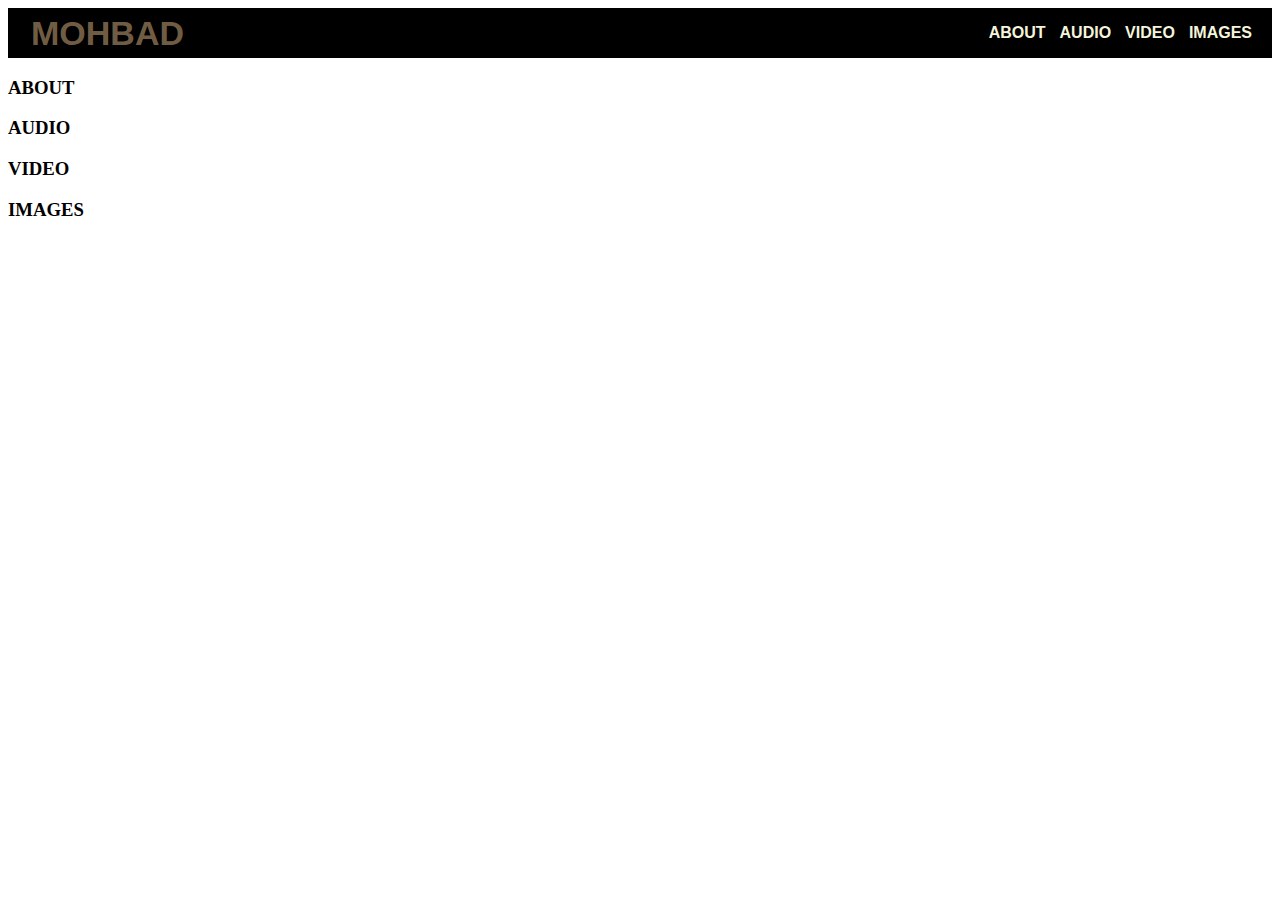
==== index.html @ d01e731e "mohbad tribute page" ====
<!DOCTYPE html>
<html lang="en">
  <head>
    <meta charset="UTF-8" />
    <meta name="viewport" content="width=device-width, initial-scale=1.0" />
    <title>Mohbad Tribute Page</title>
    <link rel="shortcut icon" href="favicon.ico" type="image/x-icon" />
    <link rel="stylesheet" href="index.css" />
  </head>
  <body>
    <header>
      <nav>
        <h1>MOHBAD</h1>
        <div id="nav-1">
          <li>
            <ul>
              <a href="#section-1">ABOUT</a>
            </ul>
            <ul>
              <a href="#section-2">AUDIO</a>
            </ul>
            <ul>
              <a href="#section-3">VIDEO</a>
            </ul>
            <ul>
              <a href="#section-4">IMAGES</a>
            </ul>
          </li>
        </div>
      </nav>
    </header>
    <main>
      <section id="section-1">
        <h3>ABOUT</h3>
      </section>
      <section id="section-2">
        <h3>AUDIO</h3>
      </section>
      <section id="section-3">
        <h3>VIDEO</h3>
      </section>
      <section id="section-4">
        <h3>IMAGES</h3>
      </section>
    </main>
    <aside>
      <h2></h2>
      <div></div>
    </aside>
    <script src="index.js"></script>
  </body>
</html>
---- index.css ----
/* /////////////////////////////////////////////// */
h1 {
  font-family: "Lucida Sans", "Lucida Sans Regular", "Lucida Grande",
    "Lucida Sans Unicode", Geneva, Verdana, sans-serif;
  color: rgba(222, 184, 135, 0.521);
  font-size: 34px;
  margin: 3px;
  font-weight: bolder;
}
nav {
  display: flex;
  background-color: black;
  justify-content: space-between;
  align-items: center;
  padding: 0px 20px;
}
#nav-1 {
  display: flex;
}
li {
  display: flex;
  color: beige;
}
ul {
  padding-left: 14px;
}

a {
  text-decoration: none;
  color: beige;
  font-family: "Lucida Sans", "Lucida Sans Regular", "Lucida Grande",
    "Lucida Sans Unicode", Geneva, Verdana, sans-serif;
  font-size: 16px;
  font-weight: bolder;
}
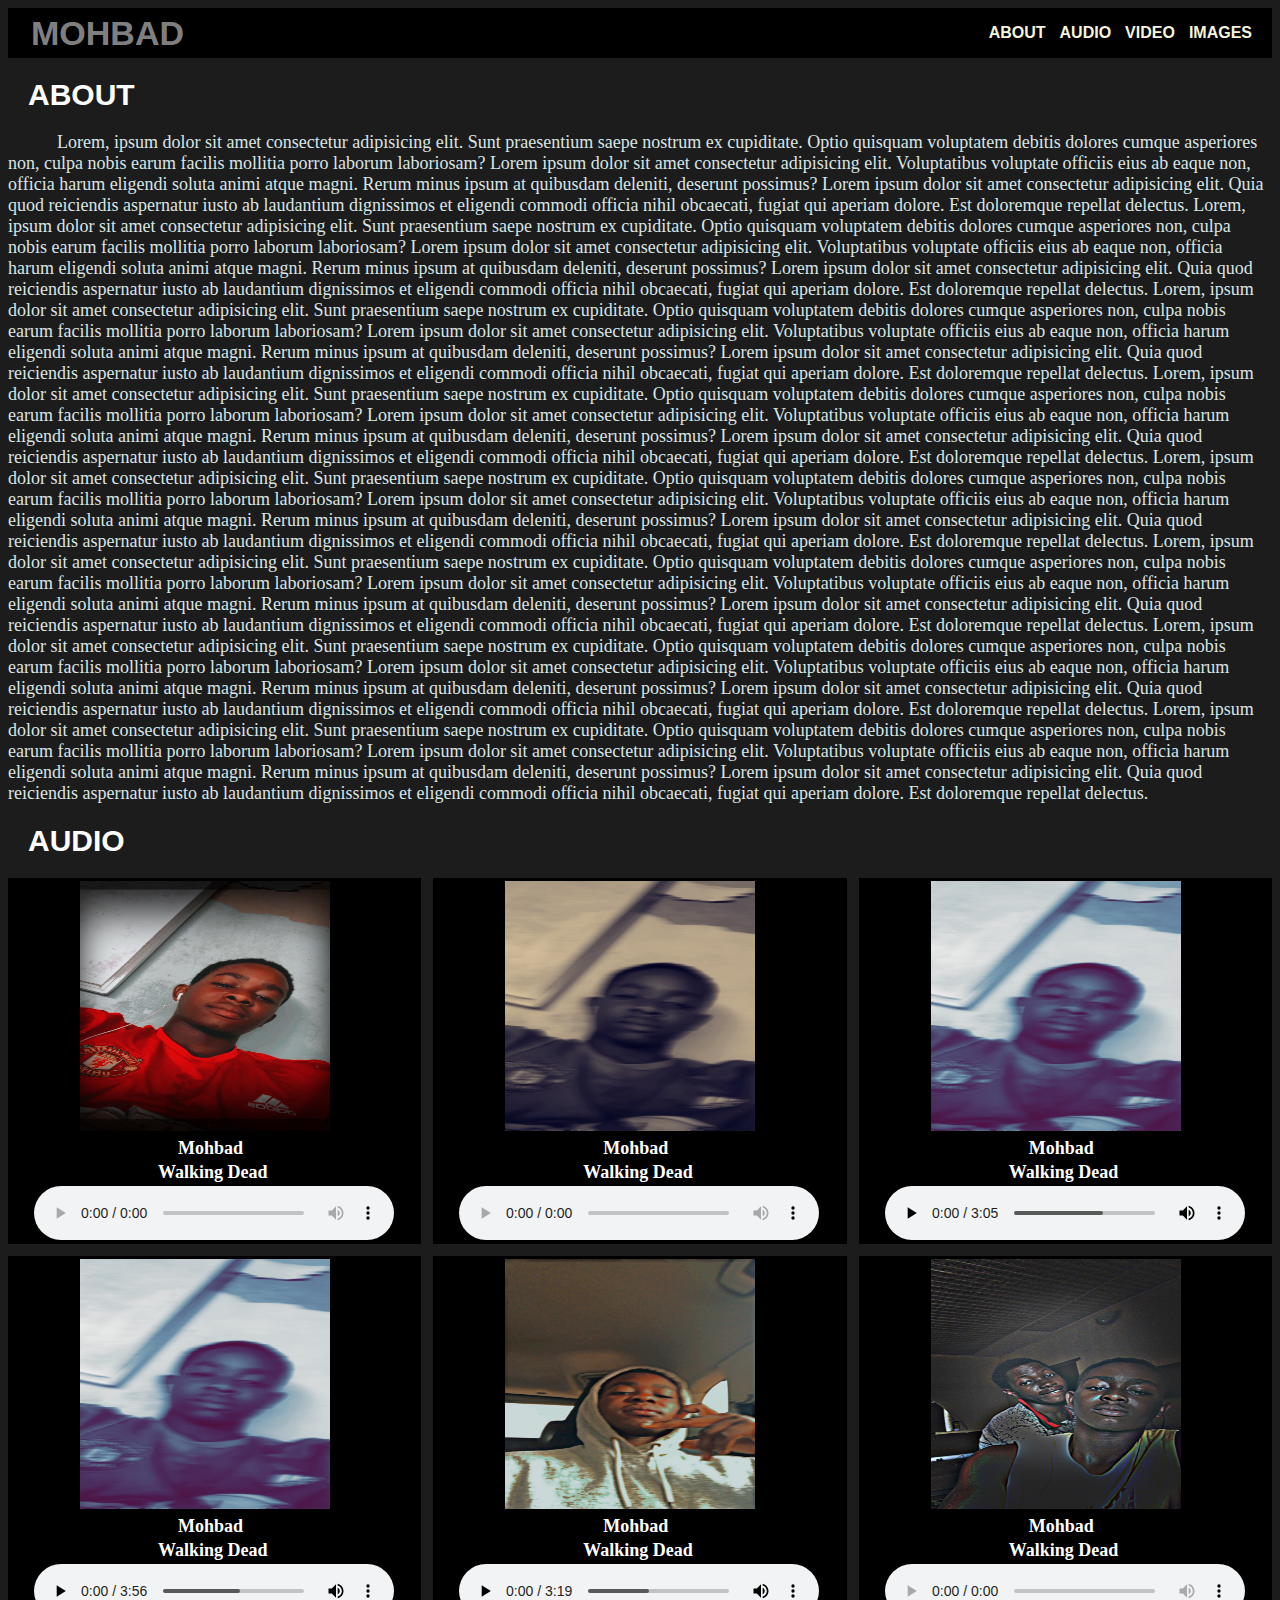
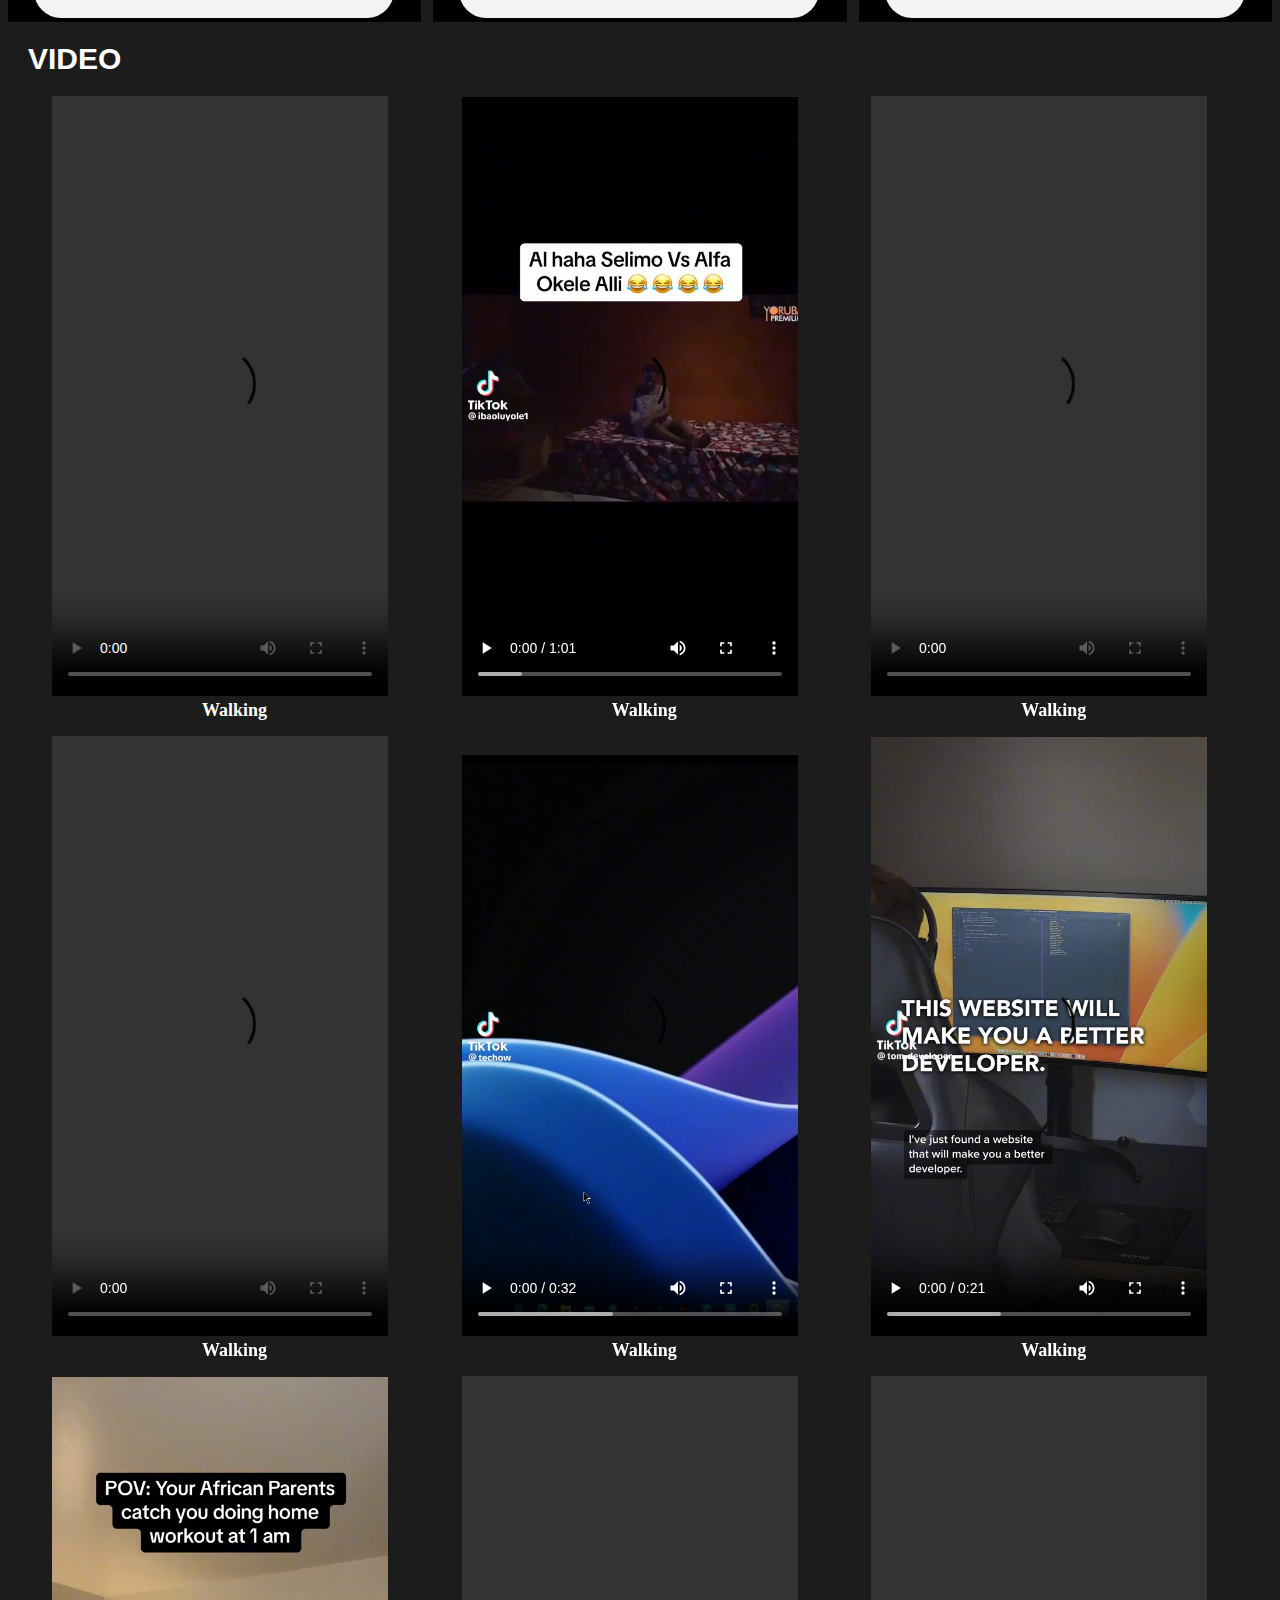
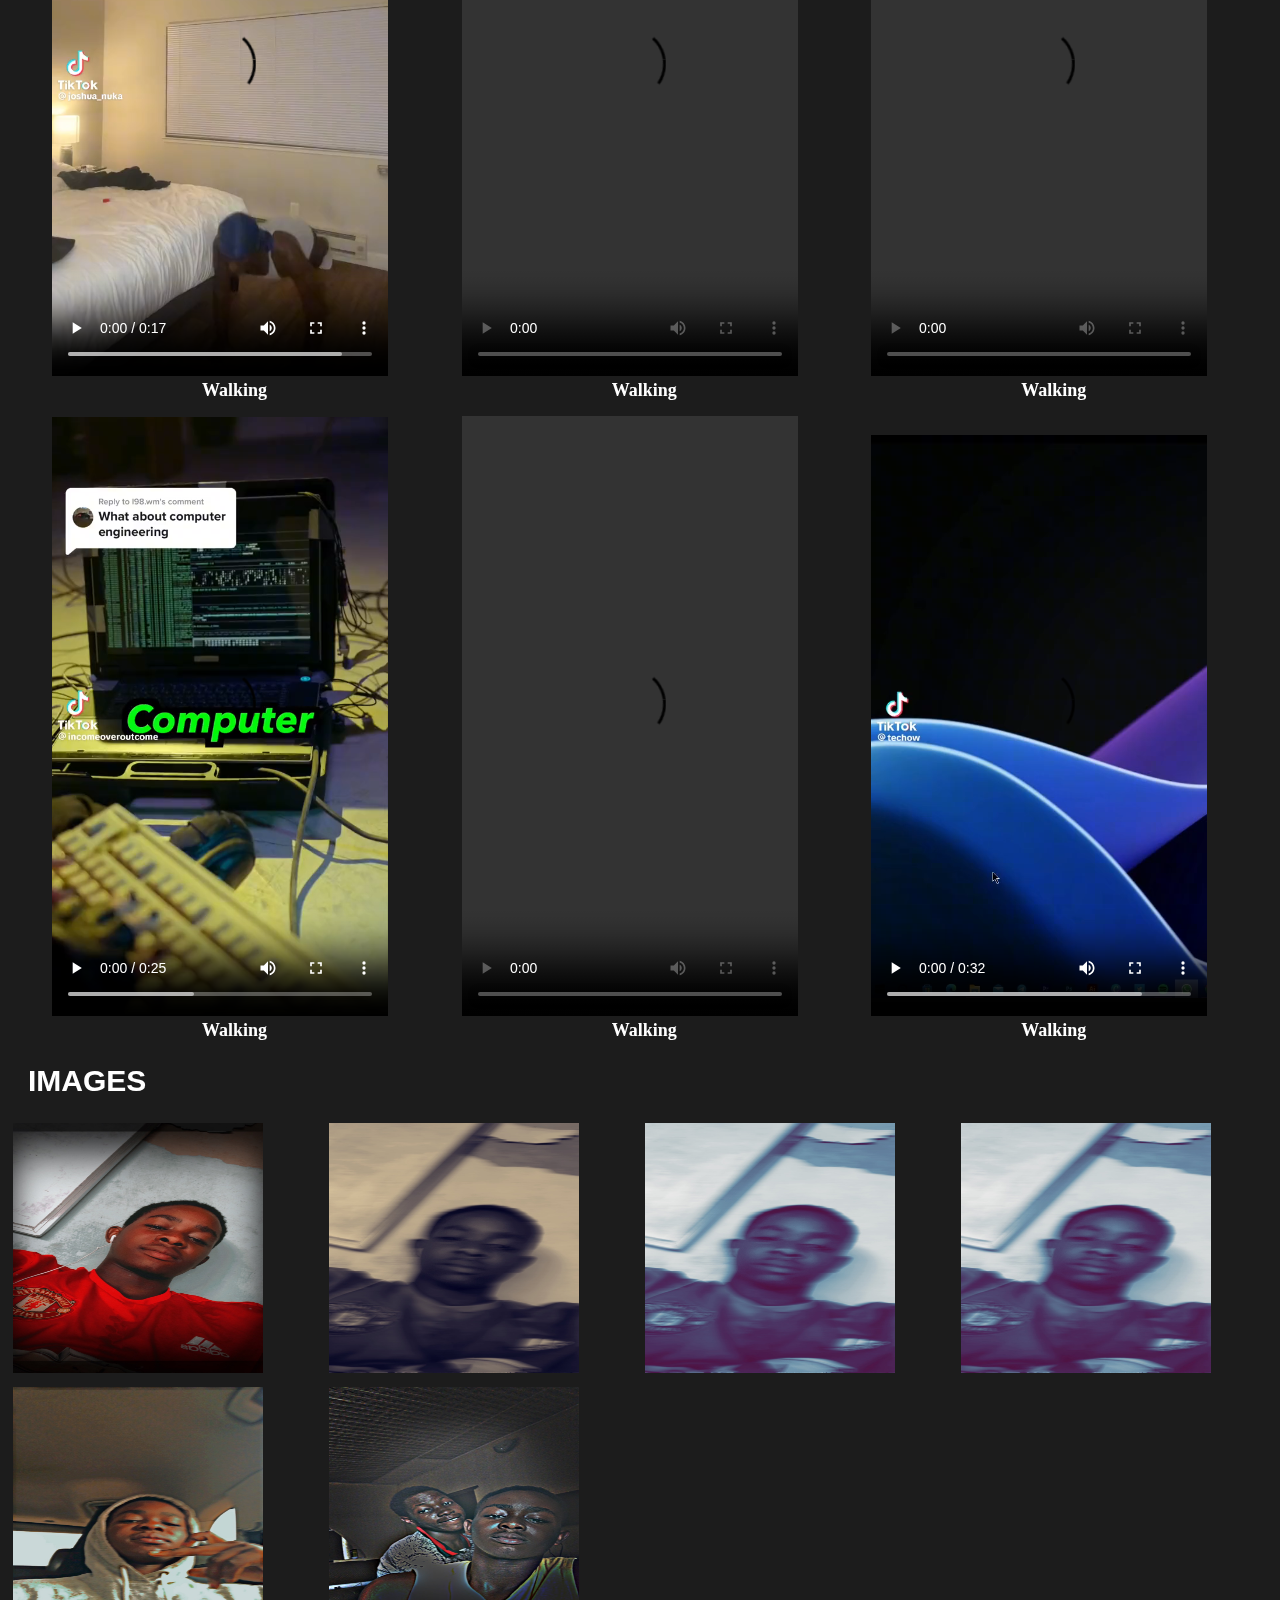
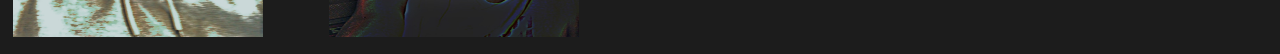
==== commit c0dd1c17: "mohbad" ====
--- a/index.html
+++ b/index.html
@@ -4,7 +4,11 @@
     <meta charset="UTF-8" />
     <meta name="viewport" content="width=device-width, initial-scale=1.0" />
     <title>Mohbad Tribute Page</title>
-    <link rel="shortcut icon" href="favicon.ico" type="image/x-icon" />
+    <link
+      rel="shortcut icon"
+      href="./Media/unnamed (4).jpg"
+      type="image/x-icon"
+    />
     <link rel="stylesheet" href="index.css" />
   </head>
   <body>
@@ -32,21 +36,218 @@
     <main>
       <section id="section-1">
         <h3>ABOUT</h3>
+        <p class="about-note">
+          <a class="a" href="">Lorem</a>Lorem, ipsum dolor sit amet consectetur
+          adipisicing elit. Sunt praesentium saepe nostrum ex cupiditate. Optio
+          quisquam voluptatem debitis dolores cumque asperiores non, culpa nobis
+          earum facilis mollitia porro laborum laboriosam? Lorem ipsum dolor sit
+          amet consectetur adipisicing elit. Voluptatibus voluptate officiis
+          eius ab eaque non, officia harum eligendi soluta animi atque magni.
+          Rerum minus ipsum at quibusdam deleniti, deserunt possimus? Lorem
+          ipsum dolor sit amet consectetur adipisicing elit. Quia quod
+          reiciendis aspernatur iusto ab laudantium dignissimos et eligendi
+          commodi officia nihil obcaecati, fugiat qui aperiam dolore. Est
+          doloremque repellat delectus. Lorem, ipsum dolor sit amet consectetur
+          adipisicing elit. Sunt praesentium saepe nostrum ex cupiditate. Optio
+          quisquam voluptatem debitis dolores cumque asperiores non, culpa nobis
+          earum facilis mollitia porro laborum laboriosam? Lorem ipsum dolor sit
+          amet consectetur adipisicing elit. Voluptatibus voluptate officiis
+          eius ab eaque non, officia harum eligendi soluta animi atque magni.
+          Rerum minus ipsum at quibusdam deleniti, deserunt possimus? Lorem
+          ipsum dolor sit amet consectetur adipisicing elit. Quia quod
+          reiciendis aspernatur iusto ab laudantium dignissimos et eligendi
+          commodi officia nihil obcaecati, fugiat qui aperiam dolore. Est
+          doloremque repellat delectus. Lorem, ipsum dolor sit amet consectetur
+          adipisicing elit. Sunt praesentium saepe nostrum ex cupiditate. Optio
+          quisquam voluptatem debitis dolores cumque asperiores non, culpa nobis
+          earum facilis mollitia porro laborum laboriosam? Lorem ipsum dolor sit
+          amet consectetur adipisicing elit. Voluptatibus voluptate officiis
+          eius ab eaque non, officia harum eligendi soluta animi atque magni.
+          Rerum minus ipsum at quibusdam deleniti, deserunt possimus? Lorem
+          ipsum dolor sit amet consectetur adipisicing elit. Quia quod
+          reiciendis aspernatur iusto ab laudantium dignissimos et eligendi
+          commodi officia nihil obcaecati, fugiat qui aperiam dolore. Est
+          doloremque repellat delectus. Lorem, ipsum dolor sit amet consectetur
+          adipisicing elit. Sunt praesentium saepe nostrum ex cupiditate. Optio
+          quisquam voluptatem debitis dolores cumque asperiores non, culpa nobis
+          earum facilis mollitia porro laborum laboriosam? Lorem ipsum dolor sit
+          amet consectetur adipisicing elit. Voluptatibus voluptate officiis
+          eius ab eaque non, officia harum eligendi soluta animi atque magni.
+          Rerum minus ipsum at quibusdam deleniti, deserunt possimus? Lorem
+          ipsum dolor sit amet consectetur adipisicing elit. Quia quod
+          reiciendis aspernatur iusto ab laudantium dignissimos et eligendi
+          commodi officia nihil obcaecati, fugiat qui aperiam dolore. Est
+          doloremque repellat delectus. Lorem, ipsum dolor sit amet consectetur
+          adipisicing elit. Sunt praesentium saepe nostrum ex cupiditate. Optio
+          quisquam voluptatem debitis dolores cumque asperiores non, culpa nobis
+          earum facilis mollitia porro laborum laboriosam? Lorem ipsum dolor sit
+          amet consectetur adipisicing elit. Voluptatibus voluptate officiis
+          eius ab eaque non, officia harum eligendi soluta animi atque magni.
+          Rerum minus ipsum at quibusdam deleniti, deserunt possimus? Lorem
+          ipsum dolor sit amet consectetur adipisicing elit. Quia quod
+          reiciendis aspernatur iusto ab laudantium dignissimos et eligendi
+          commodi officia nihil obcaecati, fugiat qui aperiam dolore. Est
+          doloremque repellat delectus. Lorem, ipsum dolor sit amet consectetur
+          adipisicing elit. Sunt praesentium saepe nostrum ex cupiditate. Optio
+          quisquam voluptatem debitis dolores cumque asperiores non, culpa nobis
+          earum facilis mollitia porro laborum laboriosam? Lorem ipsum dolor sit
+          amet consectetur adipisicing elit. Voluptatibus voluptate officiis
+          eius ab eaque non, officia harum eligendi soluta animi atque magni.
+          Rerum minus ipsum at quibusdam deleniti, deserunt possimus? Lorem
+          ipsum dolor sit amet consectetur adipisicing elit. Quia quod
+          reiciendis aspernatur iusto ab laudantium dignissimos et eligendi
+          commodi officia nihil obcaecati, fugiat qui aperiam dolore. Est
+          doloremque repellat delectus. Lorem, ipsum dolor sit amet consectetur
+          adipisicing elit. Sunt praesentium saepe nostrum ex cupiditate. Optio
+          quisquam voluptatem debitis dolores cumque asperiores non, culpa nobis
+          earum facilis mollitia porro laborum laboriosam? Lorem ipsum dolor sit
+          amet consectetur adipisicing elit. Voluptatibus voluptate officiis
+          eius ab eaque non, officia harum eligendi soluta animi atque magni.
+          Rerum minus ipsum at quibusdam deleniti, deserunt possimus? Lorem
+          ipsum dolor sit amet consectetur adipisicing elit. Quia quod
+          reiciendis aspernatur iusto ab laudantium dignissimos et eligendi
+          commodi officia nihil obcaecati, fugiat qui aperiam dolore. Est
+          doloremque repellat delectus. Lorem, ipsum dolor sit amet consectetur
+          adipisicing elit. Sunt praesentium saepe nostrum ex cupiditate. Optio
+          quisquam voluptatem debitis dolores cumque asperiores non, culpa nobis
+          earum facilis mollitia porro laborum laboriosam? Lorem ipsum dolor sit
+          amet consectetur adipisicing elit. Voluptatibus voluptate officiis
+          eius ab eaque non, officia harum eligendi soluta animi atque magni.
+          Rerum minus ipsum at quibusdam deleniti, deserunt possimus? Lorem
+          ipsum dolor sit amet consectetur adipisicing elit. Quia quod
+          reiciendis aspernatur iusto ab laudantium dignissimos et eligendi
+          commodi officia nihil obcaecati, fugiat qui aperiam dolore. Est
+          doloremque repellat delectus.
+        </p>
       </section>
       <section id="section-2">
         <h3>AUDIO</h3>
+        <div id="audio-1">
+          <div id="audio-2" class="audio-3">
+            <img id="imag" src="/Media/IMG_2217.JPG" alt="" />
+            <p class="audio-text">Mohbad</p>
+            <p class="audio-text-1">Walking Dead</p>
+            <audio src="./Media/feel good.mp3" controls></audio>
+          </div>
+          <div id="audio-2" class="audio-3">
+            <img id="imag" src="/Media/IMG_2219.JPG" alt="" />
+            <p class="audio-text">Mohbad</p>
+            <p class="audio-text-1">Walking Dead</p>
+            <audio src="./Media/Ponmo (3).mp3" controls></audio>
+          </div>
+          <div id="audio-2" class="audio-3">
+            <img id="imag" src="/Media/IMG_2220.JPG" alt="" />
+            <p class="audio-text">Mohbad</p>
+            <p class="audio-text-1">Walking Dead</p>
+            <audio src="./Media/Come and go.mp3" controls></audio>
+          </div>
+          <div id="audio-2" class="audio-3">
+            <img id="imag" src="/Media/IMG_2221.JPG" alt="" />
+            <p class="audio-text">Mohbad</p>
+            <p class="audio-text-1">Walking Dead</p>
+            <audio
+              src="./Media/Bella-Shmurda-Ft.-Zlatan-Lincoln-Cash-App.mp3"
+              controls
+            ></audio>
+          </div>
+          <div id="audio-2" class="audio-3">
+            <img id="imag" src="/Media/IMG_2679.JPG" alt="" />
+            <p class="audio-text">Mohbad</p>
+            <p class="audio-text-1">Walking Dead</p>
+            <audio
+              src="./Media/Bella_Shmurda_Party_Next_Door_9jaflaver.com_-1.mp3"
+              controls
+            ></audio>
+          </div>
+          <div id="audio-2" class="audio-3">
+            <img id="imag" src="/Media/IMG_2711.JPG" alt="" />
+            <p class="audio-text">Mohbad</p>
+            <p class="audio-text-1">Walking Dead</p>
+            <audio
+              src="./Media/Ayra_Starr_Ft_CKay_Beggie_Beggie.mp3"
+              controls
+            ></audio>
+          </div>
+        </div>
       </section>
       <section id="section-3">
         <h3>VIDEO</h3>
+        <div id="video-1">
+          <div id="video-2" class="video-3">
+            <video src="./Media//IMIN6889.MP4" controls></video>
+            <p class="video-text-1">Walking</p>
+          </div>
+          <div id="video-2" class="video-3">
+            <video src="./Media/JGCI7104.MP4" controls></video>
+            <p class="audio-text-1">Walking</p>
+          </div>
+          <div id="video-2" class="video-3">
+            <video src="./Media/JLBP6639.MP4" controls></video>
+            <p class="audio-text-1">Walking</p>
+          </div>
+          <div id="video-2" class="video-3">
+            <video src="./Media/JZGZ4580.MP4" controls></video>
+            <p class="video-text-1">Walking</p>
+          </div>
+          <div id="video-2" class="video-3">
+            <video src="./Media/KKLV8634.MP4" controls></video>
+            <p class="video-text-1">Walking</p>
+          </div>
+          <div id="video-2" class="video-3">
+            <video src="./Media/MYTH3521.MP4" controls></video>
+            <p class="video-text-1">Walking</p>
+          </div>
+          <div id="video-2" class="video-3">
+            <video src="./Media/NAFO7541.MP4" controls></video>
+            <p class="audio-text-1">Walking</p>
+          </div>
+          <div id="video-2" class="video-3">
+            <video src="./Media/NDUT0366.MP4" controls></video>
+            <p class="audio-text-1">Walking</p>
+          </div>
+          <div id="video-2" class="video-3">
+            <video src="./Media/JZGZ4580.MP4" controls></video>
+            <p class="video-text-1">Walking</p>
+          </div>
+          <div id="video-2" class="video-3">
+            <video src="./Media/NIAN9178.MP4" controls></video>
+            <p class="video-text-1">Walking</p>
+          </div>
+          <div id="video-2" class="video-3">
+            <video src="./Media/PEWF5743.MP4" controls></video>
+            <p class="video-text-1">Walking</p>
+          </div>
+          <div id="video-2" class="video-3">
+            <video src="./Media/KKLV8634.MP4" controls></video>
+            <p class="video-text-1">Walking</p>
+          </div>
+        </div>
       </section>
       <section id="section-4">
         <h3>IMAGES</h3>
+        <div id="image-1">
+          <div id="img-2">
+            <img class="img" src="/Media/IMG_2217.JPG" alt="" />
+          </div>
+          <div id="img-2" class="audio-3">
+            <img class="img" src="/Media/IMG_2219.JPG" alt="" />
+          </div>
+          <div id="img-2">
+            <img class="img" src="/Media/IMG_2220.JPG" alt="" />
+          </div>
+          <div id="img-2">
+            <img class="img" src="/Media/IMG_2221.JPG" alt="" />
+          </div>
+          <div id="img-2">
+            <img class="img" src="/Media/IMG_2679.JPG" alt="" />
+          </div>
+          <div id="img-2">
+            <img class="img" src="/Media/IMG_2711.JPG" alt="" />
+          </div>
+        </div>
       </section>
     </main>
-    <aside>
-      <h2></h2>
-      <div></div>
-    </aside>
+    <footer></footer>
     <script src="index.js"></script>
   </body>
 </html>
--- a/index.css
+++ b/index.css
@@ -1,11 +1,26 @@
 /* /////////////////////////////////////////////// */
+body {
+  background-color: #000000e3;
+}
 h1 {
   font-family: "Lucida Sans", "Lucida Sans Regular", "Lucida Grande",
     "Lucida Sans Unicode", Geneva, Verdana, sans-serif;
-  color: rgba(222, 184, 135, 0.521);
+  color: rgba(255, 255, 255, 0.521);
   font-size: 34px;
   margin: 3px;
   font-weight: bolder;
+}
+h3 {
+  color: white;
+  font-size: 30px;
+  font-family: "Gill Sans", "Gill Sans MT", Calibri, "Trebuchet MS", sans-serif;
+  font-weight: bolder;
+  margin: 20px;
+  width: 50px;
+}
+h3:hover {
+  font-style: italic;
+  text-decoration: line-through;
 }
 nav {
   display: flex;
@@ -33,3 +48,91 @@
   font-size: 16px;
   font-weight: bolder;
 }
+#audio-1 {
+  display: grid;
+  grid-template-columns: 3fr 3fr 3fr;
+  gap: 12px;
+}
+img {
+  height: 250px;
+  width: 250px;
+}
+#audio-2 {
+  background-color: black;
+}
+audio {
+  width: 360px;
+  margin-left: 26px;
+}
+.audio-text,
+.audio-text-1 {
+  color: white;
+  font-size: 18px;
+  font-weight: 700;
+  margin: 0px 0px 3px 170px;
+  font-family: "Lucida Sans", "Lucida Sans Regular", "Lucida Grande";
+}
+.audio-text-1 {
+  margin: 0px 0px 3px 150px;
+}
+p.about-note {
+  color: #d9e5e5;
+  font-size: 18px;
+  font-family: cursive;
+}
+.a {
+  color: transparent;
+}
+/* /////////////////////////////////////////// */
+#video-1 {
+  display: grid;
+  grid-template-columns: 3fr 3fr 3fr;
+  gap: 12px;
+  margin: 3px 3px 3px 44px;
+}
+.video-text,
+.video-text-1 {
+  color: white;
+  font-size: 18px;
+  font-weight: 700;
+  margin: 0px 0px 3px 170px;
+  font-family: "Lucida Sans", "Lucida Sans Regular", "Lucida Grande";
+}
+.video-text-1 {
+  margin: 0px 0px 3px 150px;
+}
+video {
+  height: 600px;
+  width: 336px;
+}
+div#video-2 {
+  width: 164px;
+}
+#image-1 {
+  display: grid;
+  grid-template-columns: 1fr 1fr 1fr 1fr;
+}
+.img {
+  padding: -62px;
+  margin: 5px;
+}
+#img-1 {
+  display: grid;
+  grid-template-columns: 3fr 3fr 3fr;
+  gap: 12px;
+  margin: 3px 3px 3px 44px;
+}
+.img-text,
+.img-text-1 {
+  color: white;
+  font-size: 18px;
+  font-weight: 700;
+  margin: 0px 0px 3px 170px;
+  font-family: "Lucida Sans", "Lucida Sans Regular", "Lucida Grande";
+}
+.img-text-1 {
+  margin: 0px 0px 3px 150px;
+}
+#imag {
+  margin: 3px 9px 3px 72px;
+}
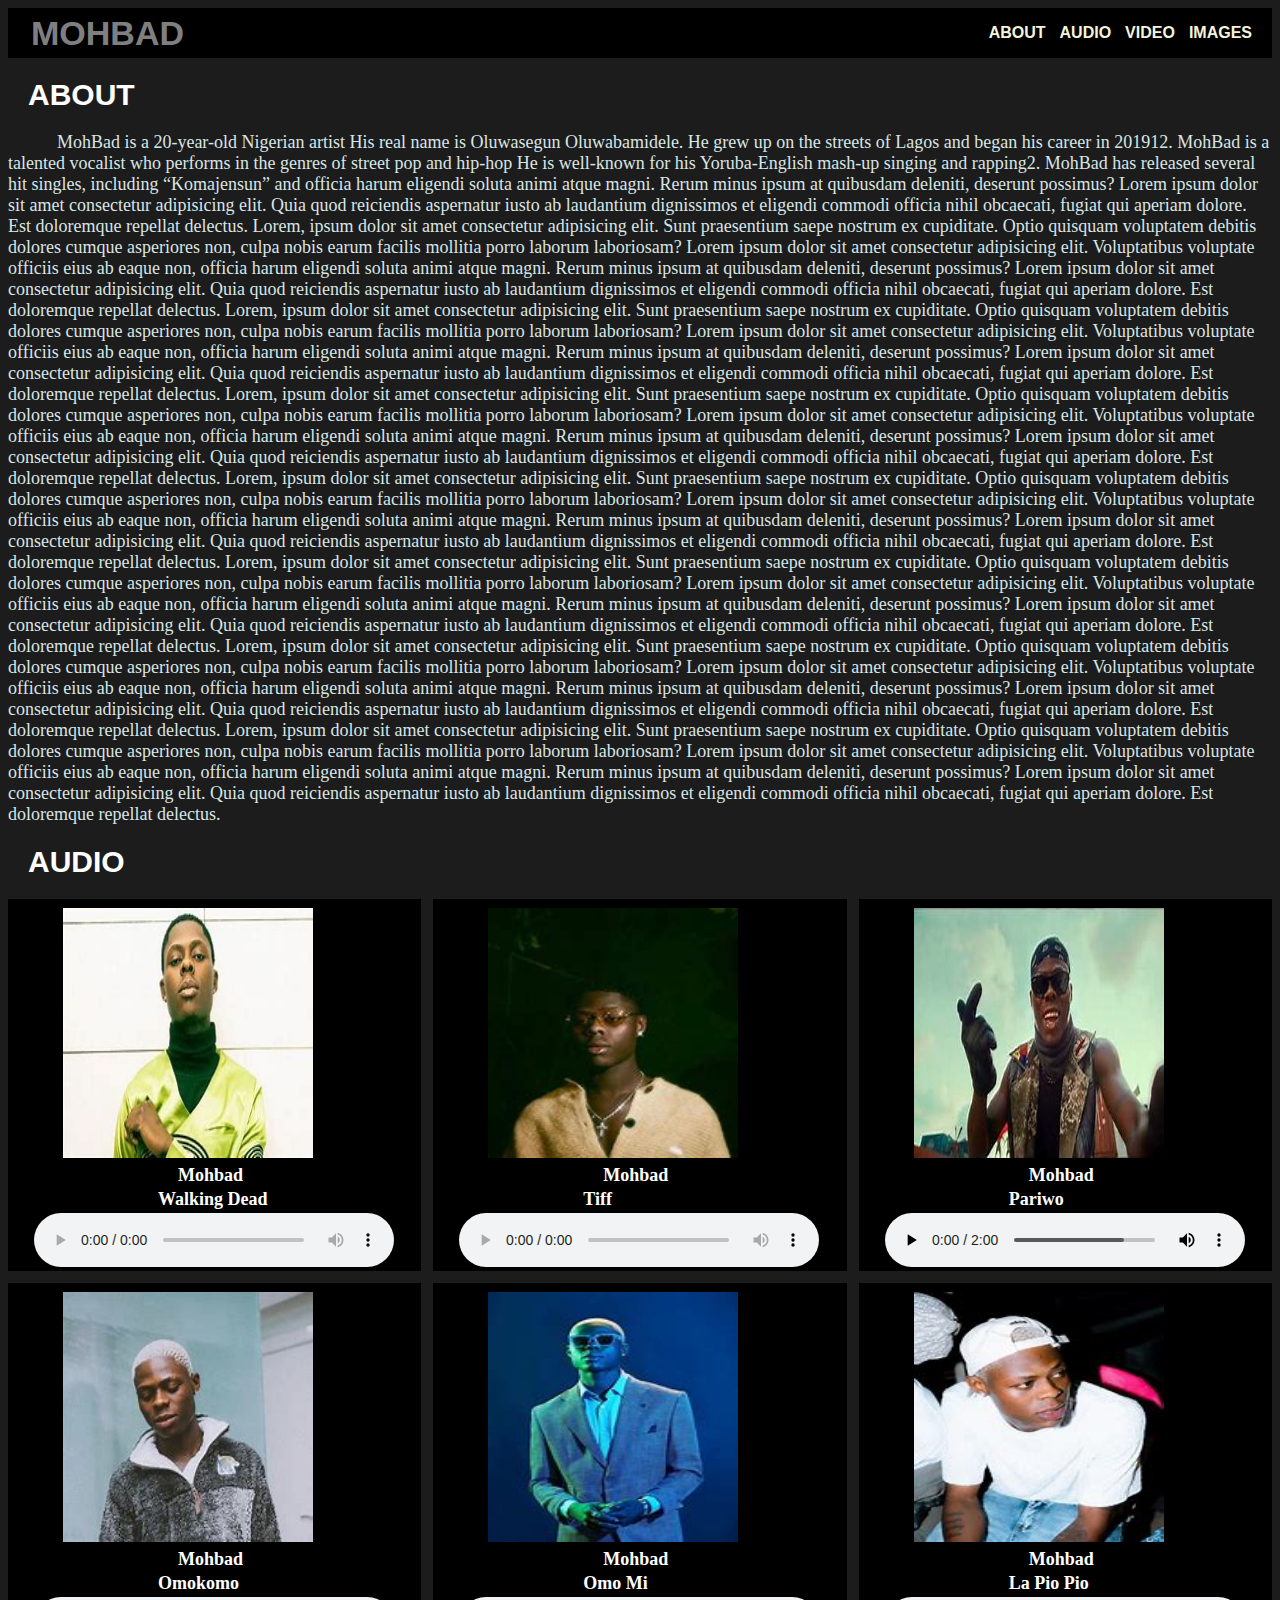
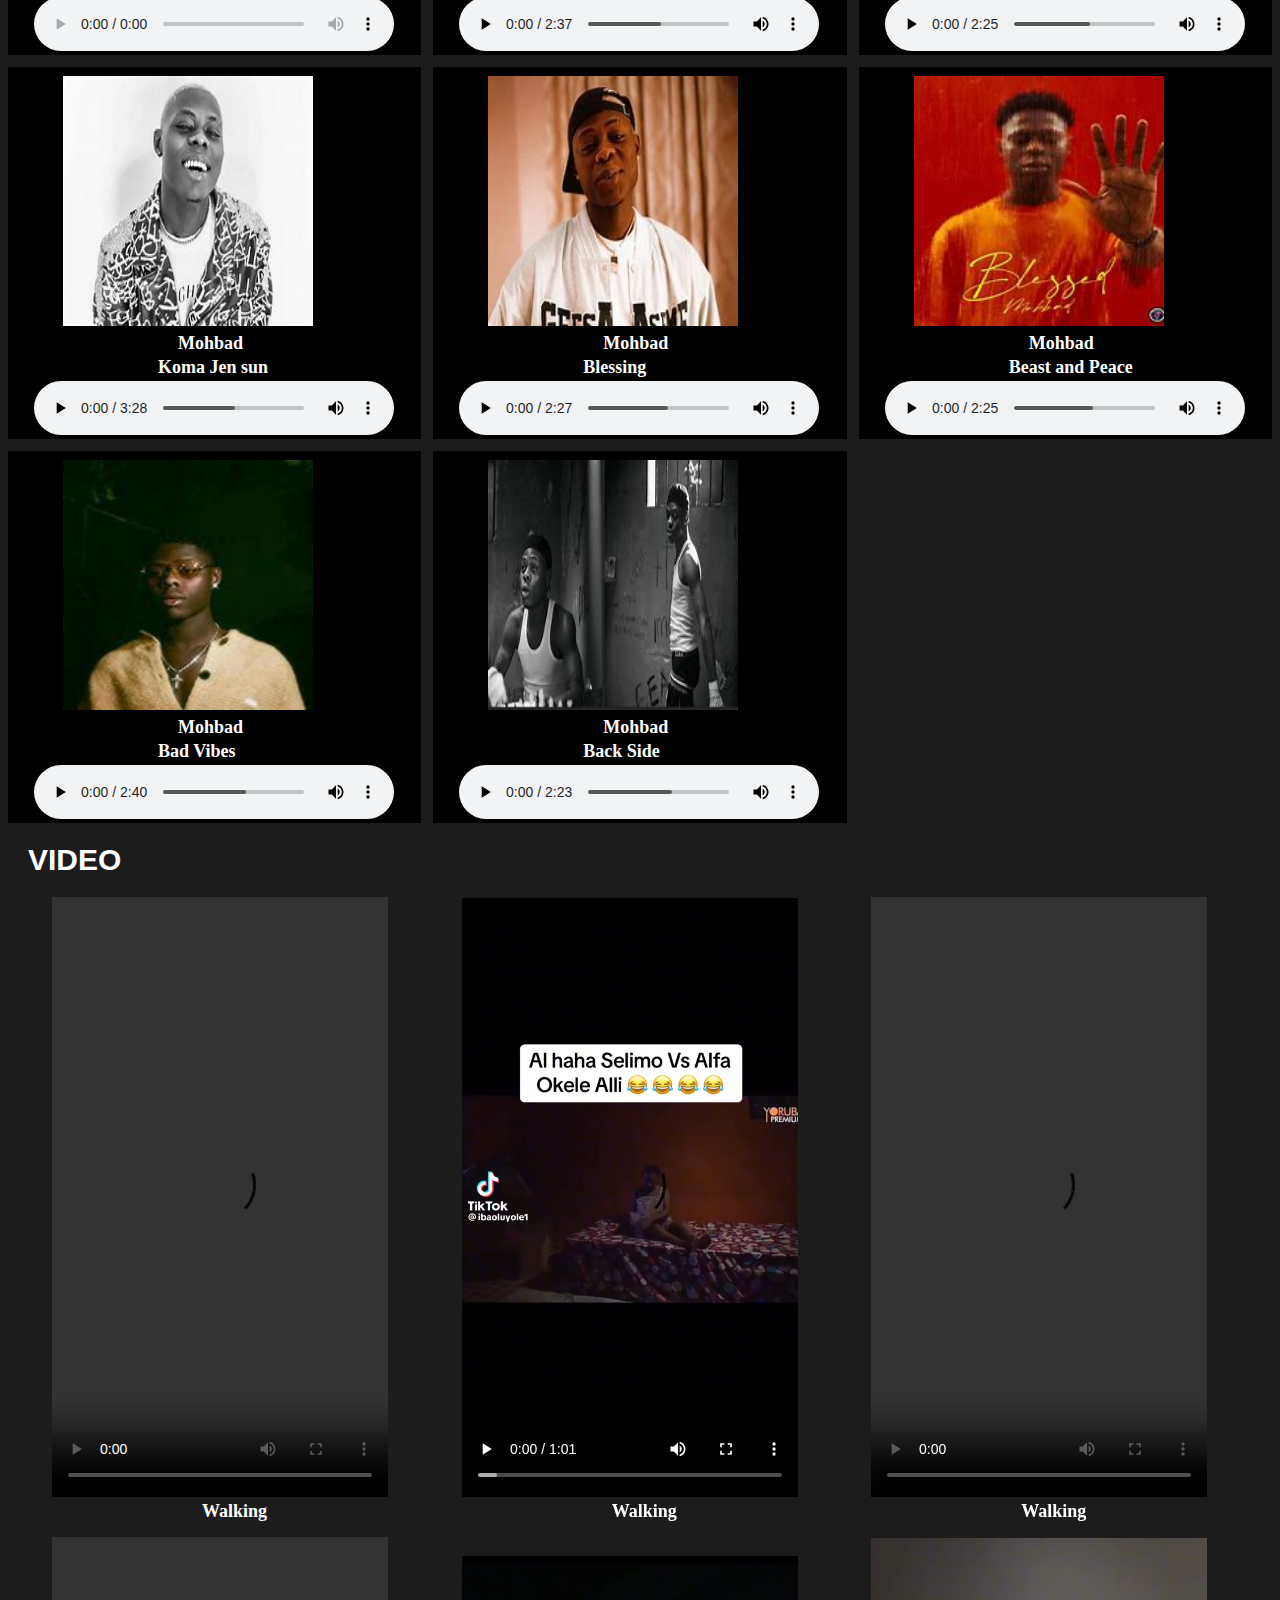
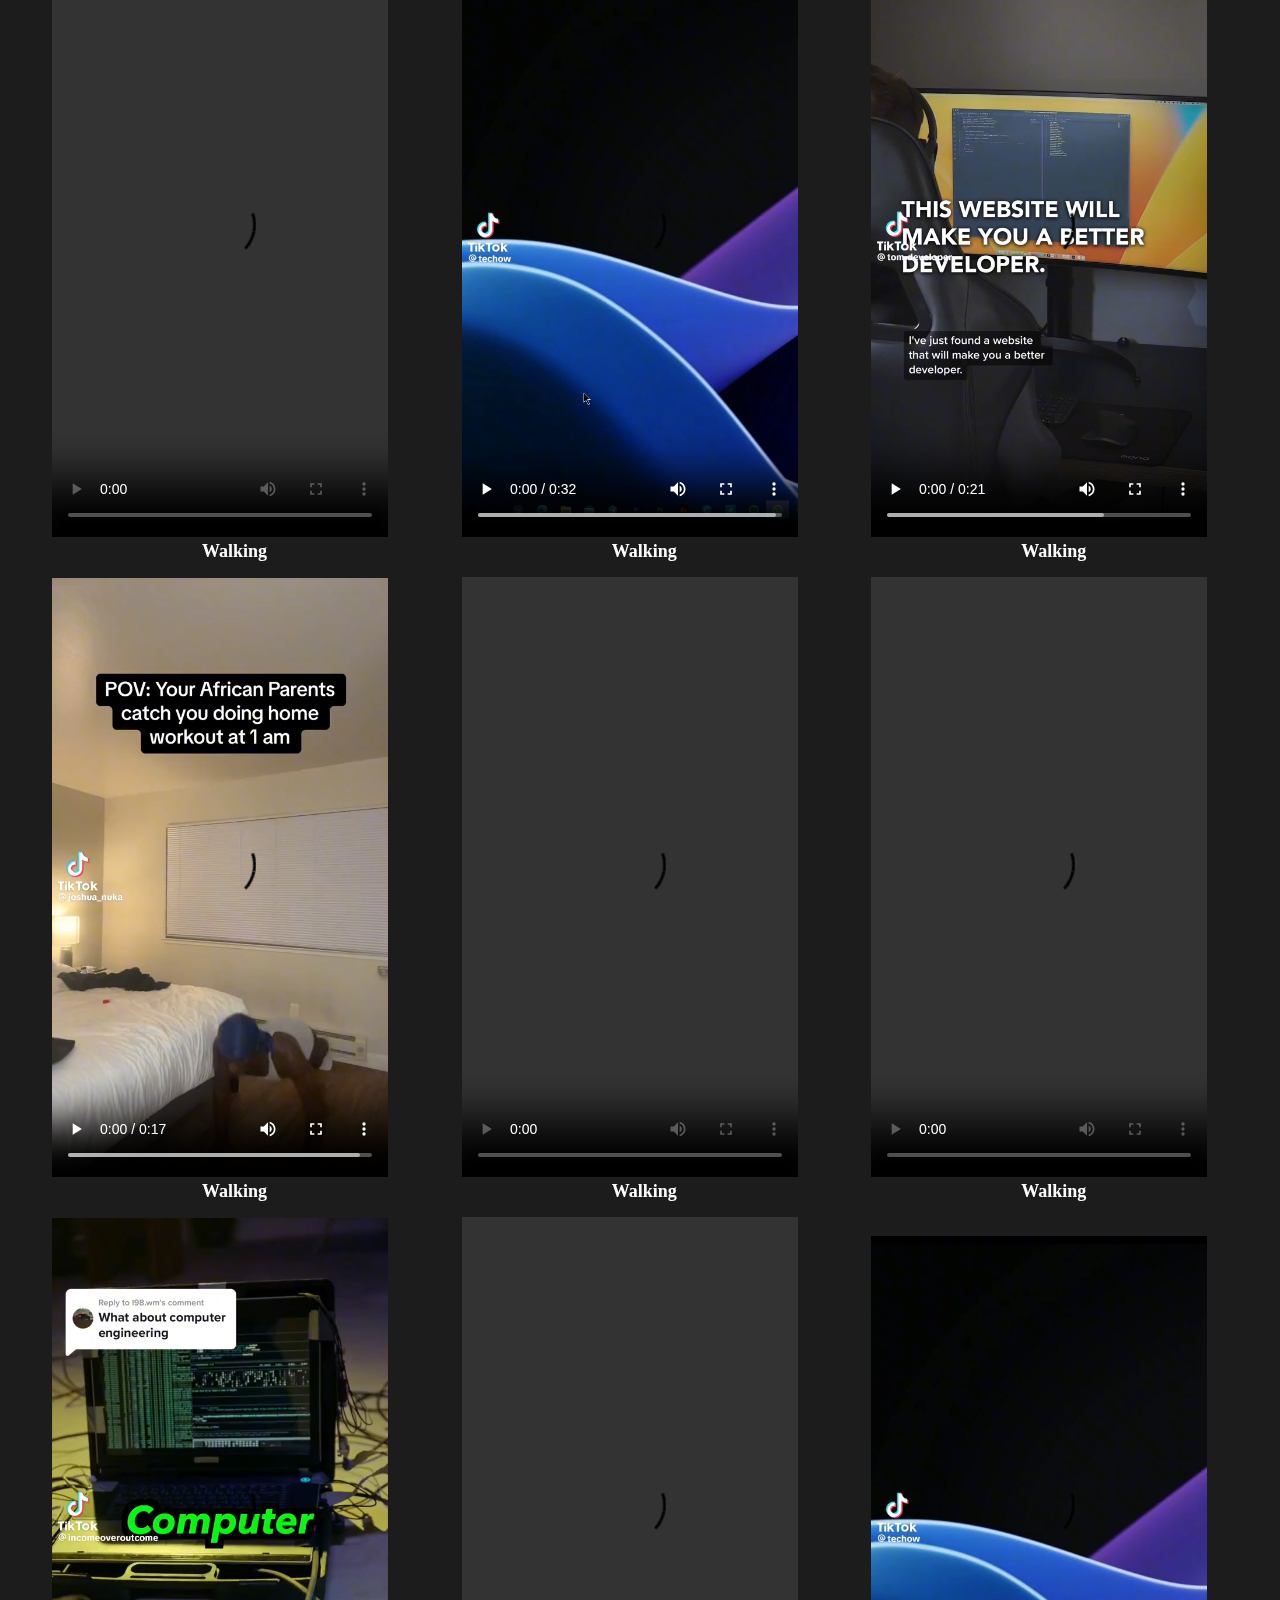
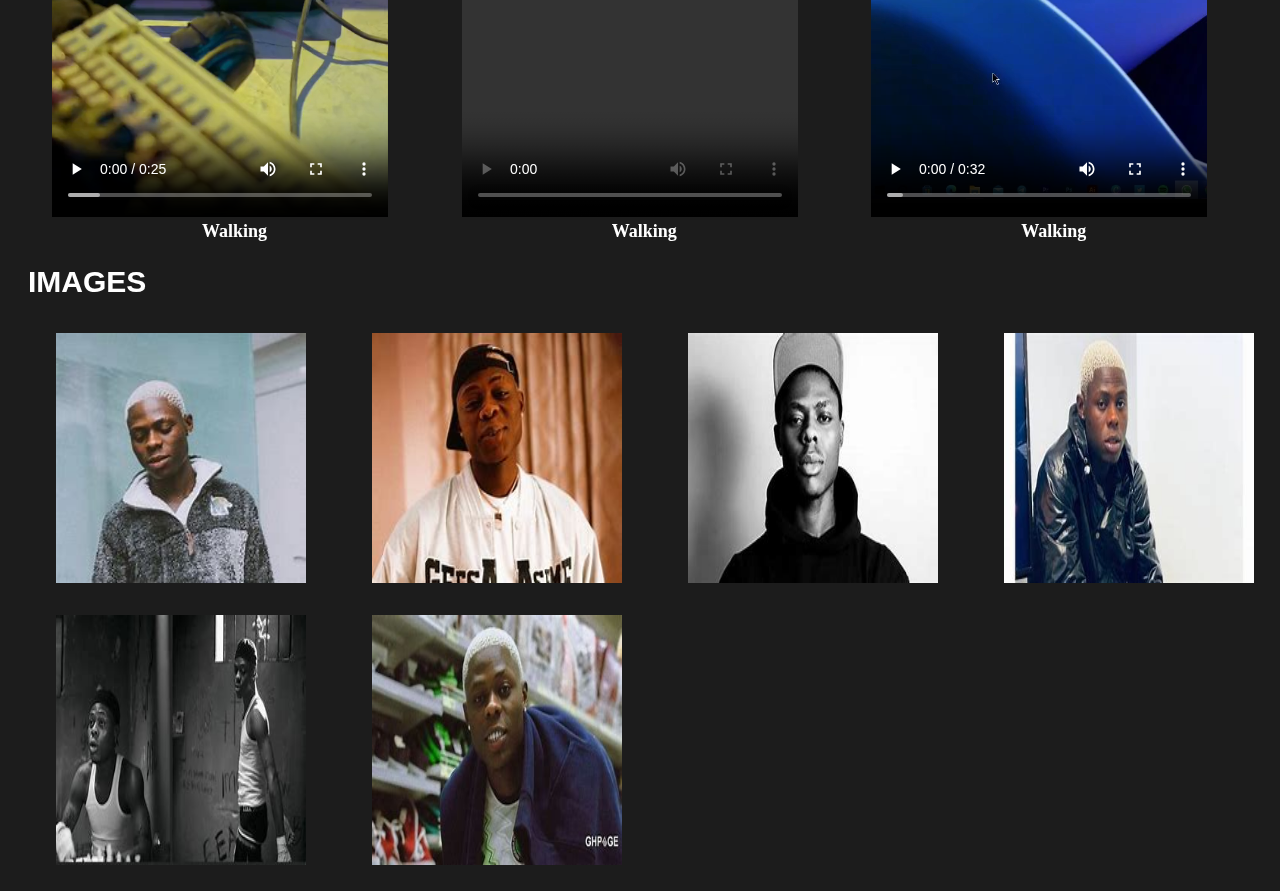
==== commit 1336e7e9: "moh" ====
--- a/index.html
+++ b/index.html
@@ -37,134 +37,188 @@
       <section id="section-1">
         <h3>ABOUT</h3>
         <p class="about-note">
-          <a class="a" href="">Lorem</a>Lorem, ipsum dolor sit amet consectetur
-          adipisicing elit. Sunt praesentium saepe nostrum ex cupiditate. Optio
-          quisquam voluptatem debitis dolores cumque asperiores non, culpa nobis
-          earum facilis mollitia porro laborum laboriosam? Lorem ipsum dolor sit
-          amet consectetur adipisicing elit. Voluptatibus voluptate officiis
-          eius ab eaque non, officia harum eligendi soluta animi atque magni.
-          Rerum minus ipsum at quibusdam deleniti, deserunt possimus? Lorem
-          ipsum dolor sit amet consectetur adipisicing elit. Quia quod
-          reiciendis aspernatur iusto ab laudantium dignissimos et eligendi
-          commodi officia nihil obcaecati, fugiat qui aperiam dolore. Est
-          doloremque repellat delectus. Lorem, ipsum dolor sit amet consectetur
-          adipisicing elit. Sunt praesentium saepe nostrum ex cupiditate. Optio
-          quisquam voluptatem debitis dolores cumque asperiores non, culpa nobis
-          earum facilis mollitia porro laborum laboriosam? Lorem ipsum dolor sit
-          amet consectetur adipisicing elit. Voluptatibus voluptate officiis
-          eius ab eaque non, officia harum eligendi soluta animi atque magni.
-          Rerum minus ipsum at quibusdam deleniti, deserunt possimus? Lorem
-          ipsum dolor sit amet consectetur adipisicing elit. Quia quod
-          reiciendis aspernatur iusto ab laudantium dignissimos et eligendi
-          commodi officia nihil obcaecati, fugiat qui aperiam dolore. Est
-          doloremque repellat delectus. Lorem, ipsum dolor sit amet consectetur
-          adipisicing elit. Sunt praesentium saepe nostrum ex cupiditate. Optio
-          quisquam voluptatem debitis dolores cumque asperiores non, culpa nobis
-          earum facilis mollitia porro laborum laboriosam? Lorem ipsum dolor sit
-          amet consectetur adipisicing elit. Voluptatibus voluptate officiis
-          eius ab eaque non, officia harum eligendi soluta animi atque magni.
-          Rerum minus ipsum at quibusdam deleniti, deserunt possimus? Lorem
-          ipsum dolor sit amet consectetur adipisicing elit. Quia quod
-          reiciendis aspernatur iusto ab laudantium dignissimos et eligendi
-          commodi officia nihil obcaecati, fugiat qui aperiam dolore. Est
-          doloremque repellat delectus. Lorem, ipsum dolor sit amet consectetur
-          adipisicing elit. Sunt praesentium saepe nostrum ex cupiditate. Optio
-          quisquam voluptatem debitis dolores cumque asperiores non, culpa nobis
-          earum facilis mollitia porro laborum laboriosam? Lorem ipsum dolor sit
-          amet consectetur adipisicing elit. Voluptatibus voluptate officiis
-          eius ab eaque non, officia harum eligendi soluta animi atque magni.
-          Rerum minus ipsum at quibusdam deleniti, deserunt possimus? Lorem
-          ipsum dolor sit amet consectetur adipisicing elit. Quia quod
-          reiciendis aspernatur iusto ab laudantium dignissimos et eligendi
-          commodi officia nihil obcaecati, fugiat qui aperiam dolore. Est
-          doloremque repellat delectus. Lorem, ipsum dolor sit amet consectetur
-          adipisicing elit. Sunt praesentium saepe nostrum ex cupiditate. Optio
-          quisquam voluptatem debitis dolores cumque asperiores non, culpa nobis
-          earum facilis mollitia porro laborum laboriosam? Lorem ipsum dolor sit
-          amet consectetur adipisicing elit. Voluptatibus voluptate officiis
-          eius ab eaque non, officia harum eligendi soluta animi atque magni.
-          Rerum minus ipsum at quibusdam deleniti, deserunt possimus? Lorem
-          ipsum dolor sit amet consectetur adipisicing elit. Quia quod
-          reiciendis aspernatur iusto ab laudantium dignissimos et eligendi
-          commodi officia nihil obcaecati, fugiat qui aperiam dolore. Est
-          doloremque repellat delectus. Lorem, ipsum dolor sit amet consectetur
-          adipisicing elit. Sunt praesentium saepe nostrum ex cupiditate. Optio
-          quisquam voluptatem debitis dolores cumque asperiores non, culpa nobis
-          earum facilis mollitia porro laborum laboriosam? Lorem ipsum dolor sit
-          amet consectetur adipisicing elit. Voluptatibus voluptate officiis
-          eius ab eaque non, officia harum eligendi soluta animi atque magni.
-          Rerum minus ipsum at quibusdam deleniti, deserunt possimus? Lorem
-          ipsum dolor sit amet consectetur adipisicing elit. Quia quod
-          reiciendis aspernatur iusto ab laudantium dignissimos et eligendi
-          commodi officia nihil obcaecati, fugiat qui aperiam dolore. Est
-          doloremque repellat delectus. Lorem, ipsum dolor sit amet consectetur
-          adipisicing elit. Sunt praesentium saepe nostrum ex cupiditate. Optio
-          quisquam voluptatem debitis dolores cumque asperiores non, culpa nobis
-          earum facilis mollitia porro laborum laboriosam? Lorem ipsum dolor sit
-          amet consectetur adipisicing elit. Voluptatibus voluptate officiis
-          eius ab eaque non, officia harum eligendi soluta animi atque magni.
-          Rerum minus ipsum at quibusdam deleniti, deserunt possimus? Lorem
-          ipsum dolor sit amet consectetur adipisicing elit. Quia quod
-          reiciendis aspernatur iusto ab laudantium dignissimos et eligendi
-          commodi officia nihil obcaecati, fugiat qui aperiam dolore. Est
-          doloremque repellat delectus. Lorem, ipsum dolor sit amet consectetur
-          adipisicing elit. Sunt praesentium saepe nostrum ex cupiditate. Optio
-          quisquam voluptatem debitis dolores cumque asperiores non, culpa nobis
-          earum facilis mollitia porro laborum laboriosam? Lorem ipsum dolor sit
-          amet consectetur adipisicing elit. Voluptatibus voluptate officiis
-          eius ab eaque non, officia harum eligendi soluta animi atque magni.
-          Rerum minus ipsum at quibusdam deleniti, deserunt possimus? Lorem
-          ipsum dolor sit amet consectetur adipisicing elit. Quia quod
-          reiciendis aspernatur iusto ab laudantium dignissimos et eligendi
-          commodi officia nihil obcaecati, fugiat qui aperiam dolore. Est
-          doloremque repellat delectus.
+          <a class="a" href="">Lorem</a>MohBad is a 20-year-old Nigerian artist
+          His real name is Oluwasegun Oluwabamidele. He grew up on the streets
+          of Lagos and began his career in 201912. MohBad is a talented vocalist
+          who performs in the genres of street pop and hip-hop He is well-known
+          for his Yoruba-English mash-up singing and rapping2. MohBad has
+          released several hit singles, including “Komajensun” and officia harum
+          eligendi soluta animi atque magni. Rerum minus ipsum at quibusdam
+          deleniti, deserunt possimus? Lorem ipsum dolor sit amet consectetur
+          adipisicing elit. Quia quod reiciendis aspernatur iusto ab laudantium
+          dignissimos et eligendi commodi officia nihil obcaecati, fugiat qui
+          aperiam dolore. Est doloremque repellat delectus. Lorem, ipsum dolor
+          sit amet consectetur adipisicing elit. Sunt praesentium saepe nostrum
+          ex cupiditate. Optio quisquam voluptatem debitis dolores cumque
+          asperiores non, culpa nobis earum facilis mollitia porro laborum
+          laboriosam? Lorem ipsum dolor sit amet consectetur adipisicing elit.
+          Voluptatibus voluptate officiis eius ab eaque non, officia harum
+          eligendi soluta animi atque magni. Rerum minus ipsum at quibusdam
+          deleniti, deserunt possimus? Lorem ipsum dolor sit amet consectetur
+          adipisicing elit. Quia quod reiciendis aspernatur iusto ab laudantium
+          dignissimos et eligendi commodi officia nihil obcaecati, fugiat qui
+          aperiam dolore. Est doloremque repellat delectus. Lorem, ipsum dolor
+          sit amet consectetur adipisicing elit. Sunt praesentium saepe nostrum
+          ex cupiditate. Optio quisquam voluptatem debitis dolores cumque
+          asperiores non, culpa nobis earum facilis mollitia porro laborum
+          laboriosam? Lorem ipsum dolor sit amet consectetur adipisicing elit.
+          Voluptatibus voluptate officiis eius ab eaque non, officia harum
+          eligendi soluta animi atque magni. Rerum minus ipsum at quibusdam
+          deleniti, deserunt possimus? Lorem ipsum dolor sit amet consectetur
+          adipisicing elit. Quia quod reiciendis aspernatur iusto ab laudantium
+          dignissimos et eligendi commodi officia nihil obcaecati, fugiat qui
+          aperiam dolore. Est doloremque repellat delectus. Lorem, ipsum dolor
+          sit amet consectetur adipisicing elit. Sunt praesentium saepe nostrum
+          ex cupiditate. Optio quisquam voluptatem debitis dolores cumque
+          asperiores non, culpa nobis earum facilis mollitia porro laborum
+          laboriosam? Lorem ipsum dolor sit amet consectetur adipisicing elit.
+          Voluptatibus voluptate officiis eius ab eaque non, officia harum
+          eligendi soluta animi atque magni. Rerum minus ipsum at quibusdam
+          deleniti, deserunt possimus? Lorem ipsum dolor sit amet consectetur
+          adipisicing elit. Quia quod reiciendis aspernatur iusto ab laudantium
+          dignissimos et eligendi commodi officia nihil obcaecati, fugiat qui
+          aperiam dolore. Est doloremque repellat delectus. Lorem, ipsum dolor
+          sit amet consectetur adipisicing elit. Sunt praesentium saepe nostrum
+          ex cupiditate. Optio quisquam voluptatem debitis dolores cumque
+          asperiores non, culpa nobis earum facilis mollitia porro laborum
+          laboriosam? Lorem ipsum dolor sit amet consectetur adipisicing elit.
+          Voluptatibus voluptate officiis eius ab eaque non, officia harum
+          eligendi soluta animi atque magni. Rerum minus ipsum at quibusdam
+          deleniti, deserunt possimus? Lorem ipsum dolor sit amet consectetur
+          adipisicing elit. Quia quod reiciendis aspernatur iusto ab laudantium
+          dignissimos et eligendi commodi officia nihil obcaecati, fugiat qui
+          aperiam dolore. Est doloremque repellat delectus. Lorem, ipsum dolor
+          sit amet consectetur adipisicing elit. Sunt praesentium saepe nostrum
+          ex cupiditate. Optio quisquam voluptatem debitis dolores cumque
+          asperiores non, culpa nobis earum facilis mollitia porro laborum
+          laboriosam? Lorem ipsum dolor sit amet consectetur adipisicing elit.
+          Voluptatibus voluptate officiis eius ab eaque non, officia harum
+          eligendi soluta animi atque magni. Rerum minus ipsum at quibusdam
+          deleniti, deserunt possimus? Lorem ipsum dolor sit amet consectetur
+          adipisicing elit. Quia quod reiciendis aspernatur iusto ab laudantium
+          dignissimos et eligendi commodi officia nihil obcaecati, fugiat qui
+          aperiam dolore. Est doloremque repellat delectus. Lorem, ipsum dolor
+          sit amet consectetur adipisicing elit. Sunt praesentium saepe nostrum
+          ex cupiditate. Optio quisquam voluptatem debitis dolores cumque
+          asperiores non, culpa nobis earum facilis mollitia porro laborum
+          laboriosam? Lorem ipsum dolor sit amet consectetur adipisicing elit.
+          Voluptatibus voluptate officiis eius ab eaque non, officia harum
+          eligendi soluta animi atque magni. Rerum minus ipsum at quibusdam
+          deleniti, deserunt possimus? Lorem ipsum dolor sit amet consectetur
+          adipisicing elit. Quia quod reiciendis aspernatur iusto ab laudantium
+          dignissimos et eligendi commodi officia nihil obcaecati, fugiat qui
+          aperiam dolore. Est doloremque repellat delectus. Lorem, ipsum dolor
+          sit amet consectetur adipisicing elit. Sunt praesentium saepe nostrum
+          ex cupiditate. Optio quisquam voluptatem debitis dolores cumque
+          asperiores non, culpa nobis earum facilis mollitia porro laborum
+          laboriosam? Lorem ipsum dolor sit amet consectetur adipisicing elit.
+          Voluptatibus voluptate officiis eius ab eaque non, officia harum
+          eligendi soluta animi atque magni. Rerum minus ipsum at quibusdam
+          deleniti, deserunt possimus? Lorem ipsum dolor sit amet consectetur
+          adipisicing elit. Quia quod reiciendis aspernatur iusto ab laudantium
+          dignissimos et eligendi commodi officia nihil obcaecati, fugiat qui
+          aperiam dolore. Est doloremque repellat delectus.
         </p>
       </section>
       <section id="section-2">
         <h3>AUDIO</h3>
         <div id="audio-1">
           <div id="audio-2" class="audio-3">
-            <img id="imag" src="/Media/IMG_2217.JPG" alt="" />
+            <img id="imag" src="/Media/th.jpg" alt="" />
             <p class="audio-text">Mohbad</p>
             <p class="audio-text-1">Walking Dead</p>
-            <audio src="./Media/feel good.mp3" controls></audio>
-          </div>
-          <div id="audio-2" class="audio-3">
-            <img id="imag" src="/Media/IMG_2219.JPG" alt="" />
-            <p class="audio-text">Mohbad</p>
-            <p class="audio-text-1">Walking Dead</p>
-            <audio src="./Media/Ponmo (3).mp3" controls></audio>
-          </div>
-          <div id="audio-2" class="audio-3">
-            <img id="imag" src="/Media/IMG_2220.JPG" alt="" />
-            <p class="audio-text">Mohbad</p>
-            <p class="audio-text-1">Walking Dead</p>
-            <audio src="./Media/Come and go.mp3" controls></audio>
-          </div>
-          <div id="audio-2" class="audio-3">
-            <img id="imag" src="/Media/IMG_2221.JPG" alt="" />
-            <p class="audio-text">Mohbad</p>
-            <p class="audio-text-1">Walking Dead</p>
-            <audio
-              src="./Media/Bella-Shmurda-Ft.-Zlatan-Lincoln-Cash-App.mp3"
-              controls
-            ></audio>
-          </div>
-          <div id="audio-2" class="audio-3">
-            <img id="imag" src="/Media/IMG_2679.JPG" alt="" />
-            <p class="audio-text">Mohbad</p>
-            <p class="audio-text-1">Walking Dead</p>
-            <audio
-              src="./Media/Bella_Shmurda_Party_Next_Door_9jaflaver.com_-1.mp3"
-              controls
-            ></audio>
-          </div>
-          <div id="audio-2" class="audio-3">
-            <img id="imag" src="/Media/IMG_2711.JPG" alt="" />
-            <p class="audio-text">Mohbad</p>
-            <p class="audio-text-1">Walking Dead</p>
-            <audio
-              src="./Media/Ayra_Starr_Ft_CKay_Beggie_Beggie.mp3"
+            <audio
+              src="./Media/Mohbad-Walking-Dead-(JustNaija.com).mp3"
+              controls
+            ></audio>
+          </div>
+          <div id="audio-2" class="audio-3">
+            <img id="imag" src="/Media/OIF (1).jpg" alt="" />
+            <p class="audio-text">Mohbad</p>
+            <p class="audio-text-1">Tiff</p>
+            <audio
+              src="./Media/Mohbad-Tiff-(JustNaija.com).mp3"
+              controls
+            ></audio>
+          </div>
+          <div id="audio-2" class="audio-3">
+            <img id="imag" src="/Media/th (1).jpg" alt="" />
+            <p class="audio-text">Mohbad</p>
+            <p class="audio-text-1">Pariwo</p>
+            <audio
+              src="./Media/Mohbad-Pariwo-ft-Bella-Shmurda-(JustNaija.com).mp3"
+              controls
+            ></audio>
+          </div>
+          <div id="audio-2" class="audio-3">
+            <img id="imag" src="/Media/OIP.jpg" alt="" />
+            <p class="audio-text">Mohbad</p>
+            <p class="audio-text-1">Omokomo</p>
+            <audio
+              src="./Media/Mohbad-Omokomo-(JustNaija.com).mp3"
+              controls
+            ></audio>
+          </div>
+          <div id="audio-2" class="audio-3">
+            <img id="imag" src="/Media/OIP (2).jpg" alt="" />
+            <p class="audio-text">Mohbad</p>
+            <p class="audio-text-1">Omo Mi</p>
+            <audio
+              src="./Media/Mohbad-Omo-Mi-(JustNaija.com).mp3"
+              controls
+            ></audio>
+          </div>
+          <div id="audio-2" class="audio-3">
+            <img id="imag" src="/Media/OIP (1).jpg" alt="" />
+            <p class="audio-text">Mohbad</p>
+            <p class="audio-text-1">La Pio Pio</p>
+            <audio
+              src="./Media/Mohbad-La-Pio-Pio-(JustNaija.com).mp3"
+              controls
+            ></audio>
+          </div>
+          <div id="audio-2" class="audio-3">
+            <img id="imag" src="/Media//OIF.jpg" alt="" />
+            <p class="audio-text">Mohbad</p>
+            <p class="audio-text-1">Koma Jen sun</p>
+            <audio
+              src="./Media/Mohbad-Koma-Jensun-ft-Naira-Marley-(JustNaija.com).mp3"
+              controls
+            ></audio>
+          </div>
+          <div id="audio-2" class="audio-3">
+            <img id="imag" src="/Media/OIF (3).jpg" alt="" />
+            <p class="audio-text">Mohbad</p>
+            <p class="audio-text-1">Blessing</p>
+            <audio
+              src="./Media/Mohbad-Blessing-(JustNaija.com).mp3"
+              controls
+            ></audio>
+          </div>
+          <div id="audio-2" class="audio-3">
+            <img id="imag" src="/Media/OIF (2).jpg" alt="" />
+            <p class="audio-text">Mohbad</p>
+            <p class="audio-text-1">Beast and Peace</p>
+            <audio
+              src="./Media/Mohbad-Beast-Peace-(JustNaija.com).mp3"
+              controls
+            ></audio>
+          </div>
+          <div id="audio-2" class="audio-3">
+            <img id="imag" src="/Media/OIF (1).jpg" alt="" />
+            <p class="audio-text">Mohbad</p>
+            <p class="audio-text-1">Bad Vibes</p>
+            <audio
+              src="./Media/Mohbad-Bad-Vibes-(JustNaija.com).mp3"
+              controls
+            ></audio>
+          </div>
+          <div id="audio-2" class="audio-3">
+            <img id="imag" src="/Media/download.jpg" alt="" />
+            <p class="audio-text">Mohbad</p>
+            <p class="audio-text-1">Back Side</p>
+            <audio
+              src="./Media/Mohbad-Back-Side-(JustNaija.com).mp3"
               controls
             ></audio>
           </div>
@@ -227,22 +281,22 @@
         <h3>IMAGES</h3>
         <div id="image-1">
           <div id="img-2">
-            <img class="img" src="/Media/IMG_2217.JPG" alt="" />
+            <img class="img" src="/Media/OIP.jpg" alt="" />
           </div>
           <div id="img-2" class="audio-3">
-            <img class="img" src="/Media/IMG_2219.JPG" alt="" />
-          </div>
-          <div id="img-2">
-            <img class="img" src="/Media/IMG_2220.JPG" alt="" />
-          </div>
-          <div id="img-2">
-            <img class="img" src="/Media/IMG_2221.JPG" alt="" />
-          </div>
-          <div id="img-2">
-            <img class="img" src="/Media/IMG_2679.JPG" alt="" />
-          </div>
-          <div id="img-2">
-            <img class="img" src="/Media/IMG_2711.JPG" alt="" />
+            <img class="img" src="/Media/OIF (3).jpg" alt="" />
+          </div>
+          <div id="img-2">
+            <img class="img" src="/Media/mohbad 2.jpg" alt="" />
+          </div>
+          <div id="img-2">
+            <img class="img" src="/Media/moh-bad.jpg" alt="" />
+          </div>
+          <div id="img-2">
+            <img class="img" src="/Media/download.jpg" alt="" />
+          </div>
+          <div id="img-2">
+            <img class="img" src="/Media/download (1).jpg" alt="" />
           </div>
         </div>
       </section>
--- a/index.css
+++ b/index.css
@@ -83,7 +83,6 @@
 .a {
   color: transparent;
 }
-/* /////////////////////////////////////////// */
 #video-1 {
   display: grid;
   grid-template-columns: 3fr 3fr 3fr;
@@ -134,5 +133,154 @@
   margin: 0px 0px 3px 150px;
 }
 #imag {
-  margin: 3px 9px 3px 72px;
-}
+  margin: 9px 11px 3px 55px;
+}
+/* /////////////////////////////////////////// */
+@media screen and (max-width: 767px) {
+  /* /////////////////////////////////////////////// */
+  body {
+    background-color: #1f1b1b7e;
+  }
+  h1 {
+    font-family: "Lucida Sans", "Lucida Sans Regular", "Lucida Grande",
+      "Lucida Sans Unicode", Geneva, Verdana, sans-serif;
+    color: rgba(255, 255, 255, 0.521);
+    font-size: 16px;
+    margin: 3px 3px 3px 10px;
+    font-weight: bolder;
+  }
+  h3 {
+    color: white;
+    font-size: 13px;
+    font-family: "Gill Sans", "Gill Sans MT", Calibri, "Trebuchet MS",
+      sans-serif;
+    font-weight: bolder;
+    margin: 11px;
+    width: 50px;
+  }
+  h3:hover {
+    font-style: italic;
+    text-decoration: line-through;
+  }
+  nav {
+    display: flex;
+    background-color: black;
+    justify-content: space-between;
+    align-items: center;
+    padding: 0px;
+    margin: -8px;
+  }
+  #nav-1 {
+    display: flex;
+    margin-right: 11px;
+  }
+  li {
+    display: flex;
+    color: beige;
+  }
+  ul {
+    padding-left: 12px;
+  }
+
+  a {
+    text-decoration: none;
+    color: beige;
+    font-family: "Lucida Sans", "Lucida Sans Regular", "Lucida Grande",
+      "Lucida Sans Unicode", Geneva, Verdana, sans-serif;
+    font-size: 9px;
+    font-weight: bolder;
+  }
+  #audio-1 {
+    display: grid;
+    grid-template-columns: 3fr;
+    gap: 12px;
+  }
+  img {
+    height: 200px;
+    width: 200px;
+  }
+  #audio-2 {
+    background-color: black;
+    width: 283px;
+  }
+  audio {
+    width: 247px;
+    margin-left: 18px;
+    height: 30px;
+  }
+  .audio-text,
+  .audio-text-1 {
+    color: white;
+    font-size: 14px;
+    font-weight: 700;
+    margin: 0px 0px 3px 110px;
+    font-family: "Lucida Sans", "Lucida Sans Regular", "Lucida Grande";
+  }
+  .audio-text-1 {
+    margin: 0px 0px 3px 92px;
+  }
+  p.about-note {
+    color: #d9e5e5;
+    font-size: 11px;
+    font-family: cursive;
+    margin-top: 0px;
+  }
+  .a {
+    color: transparent;
+  }
+  #video-1 {
+    display: grid;
+    grid-template-columns: 1fr;
+    gap: 12px;
+    margin: 3px 3px 3px 3px;
+  }
+  .video-text,
+  .video-text-1 {
+    color: white;
+    font-size: 18px;
+    font-weight: 700;
+    margin: 0px 0px 3px 170px;
+    font-family: "Lucida Sans", "Lucida Sans Regular", "Lucida Grande";
+  }
+  .video-text-1 {
+    margin: 0px 0px 3px 150px;
+  }
+  video {
+    height: 250px;
+    width: 250px;
+  }
+  div#video-2 {
+    width: 164px;
+  }
+  #image-1 {
+    display: grid;
+    grid-template-columns: 1fr;
+  }
+  .img {
+    padding: -62px;
+    margin: 5px;
+  }
+  #img-1 {
+    display: grid;
+    grid-template-columns: 3fr 3fr 3fr;
+    gap: 12px;
+    margin: 3px 3px 3px 44px;
+  }
+  .img-text,
+  .img-text-1 {
+    color: white;
+    font-size: 18px;
+    font-weight: 700;
+    margin: 0px 0px 3px 170px;
+    font-family: "Lucida Sans", "Lucida Sans Regular", "Lucida Grande";
+  }
+  .img-text-1 {
+    margin: 0px 0px 3px 150px;
+  }
+  #imag {
+    margin: 9px 11px 3px 36px;
+  }
+}
+div#img-2 {
+  padding: 9px 9px 9px 43px;
+}
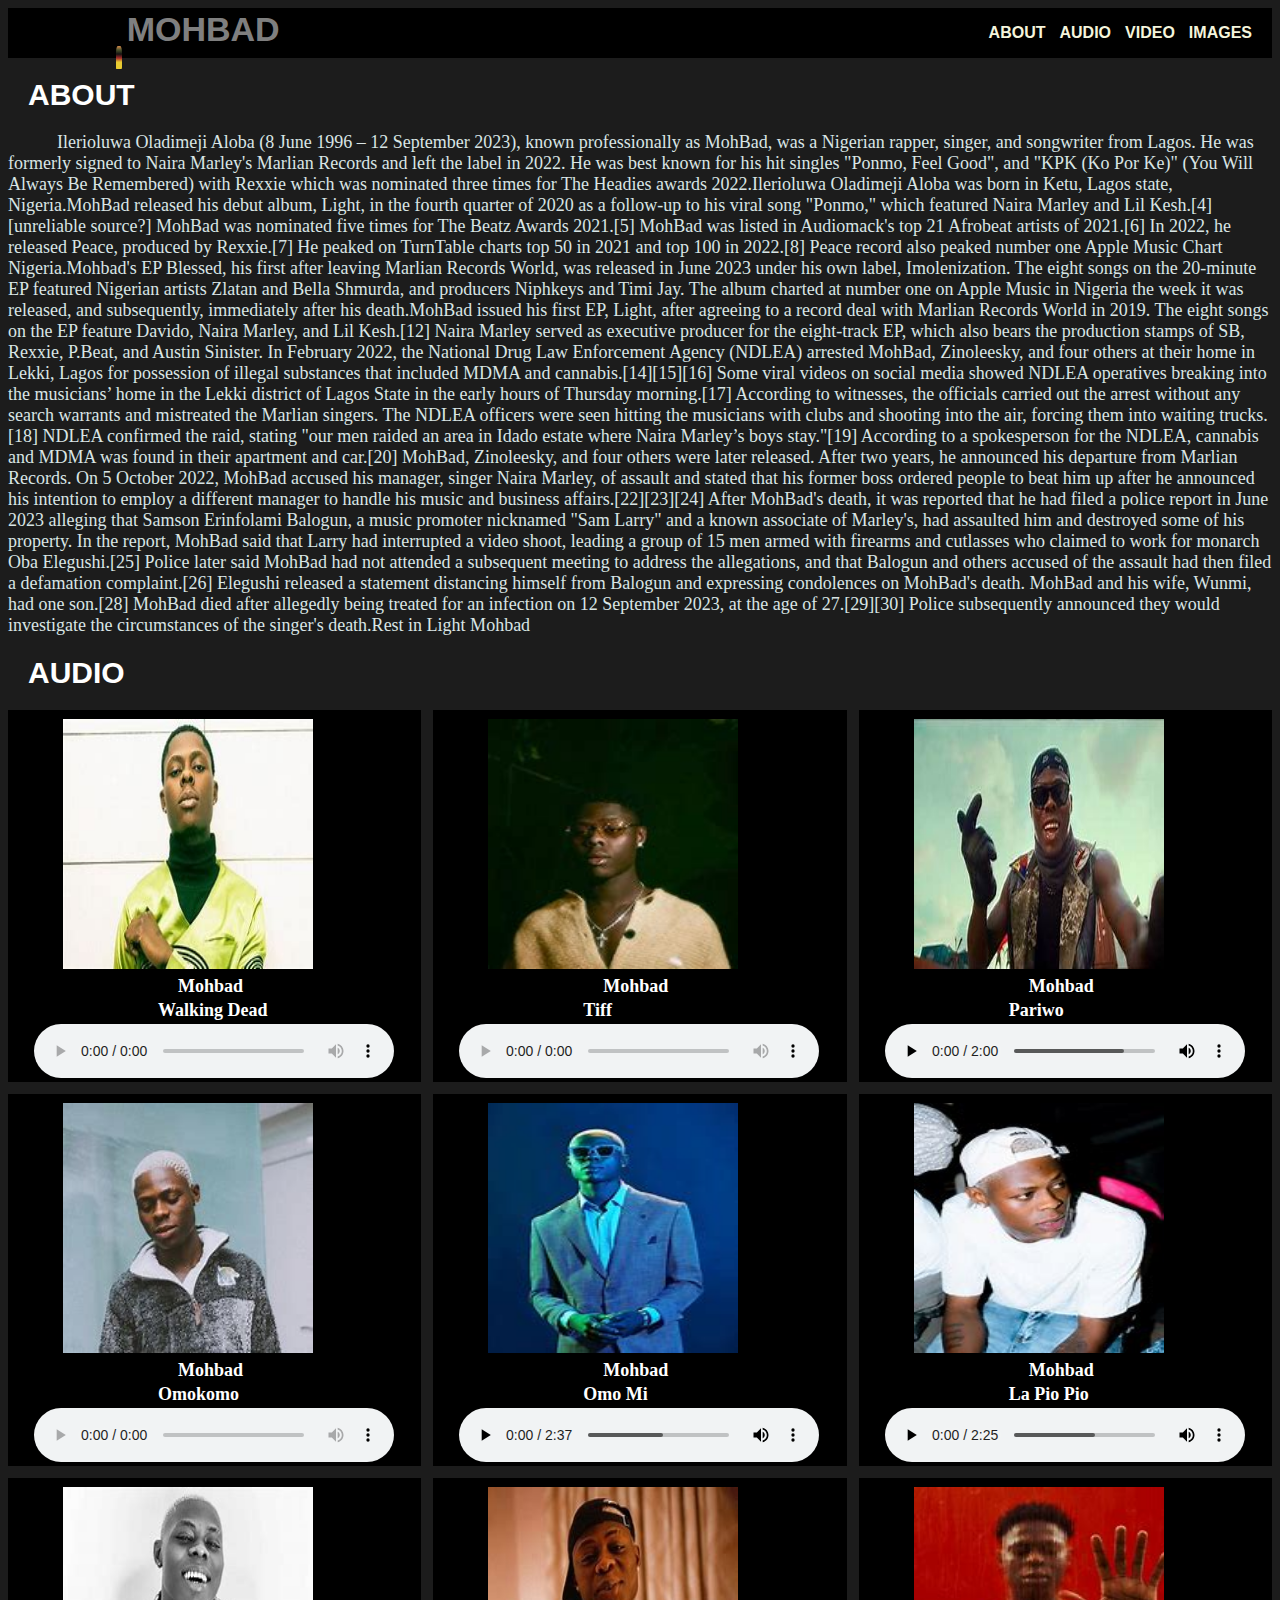
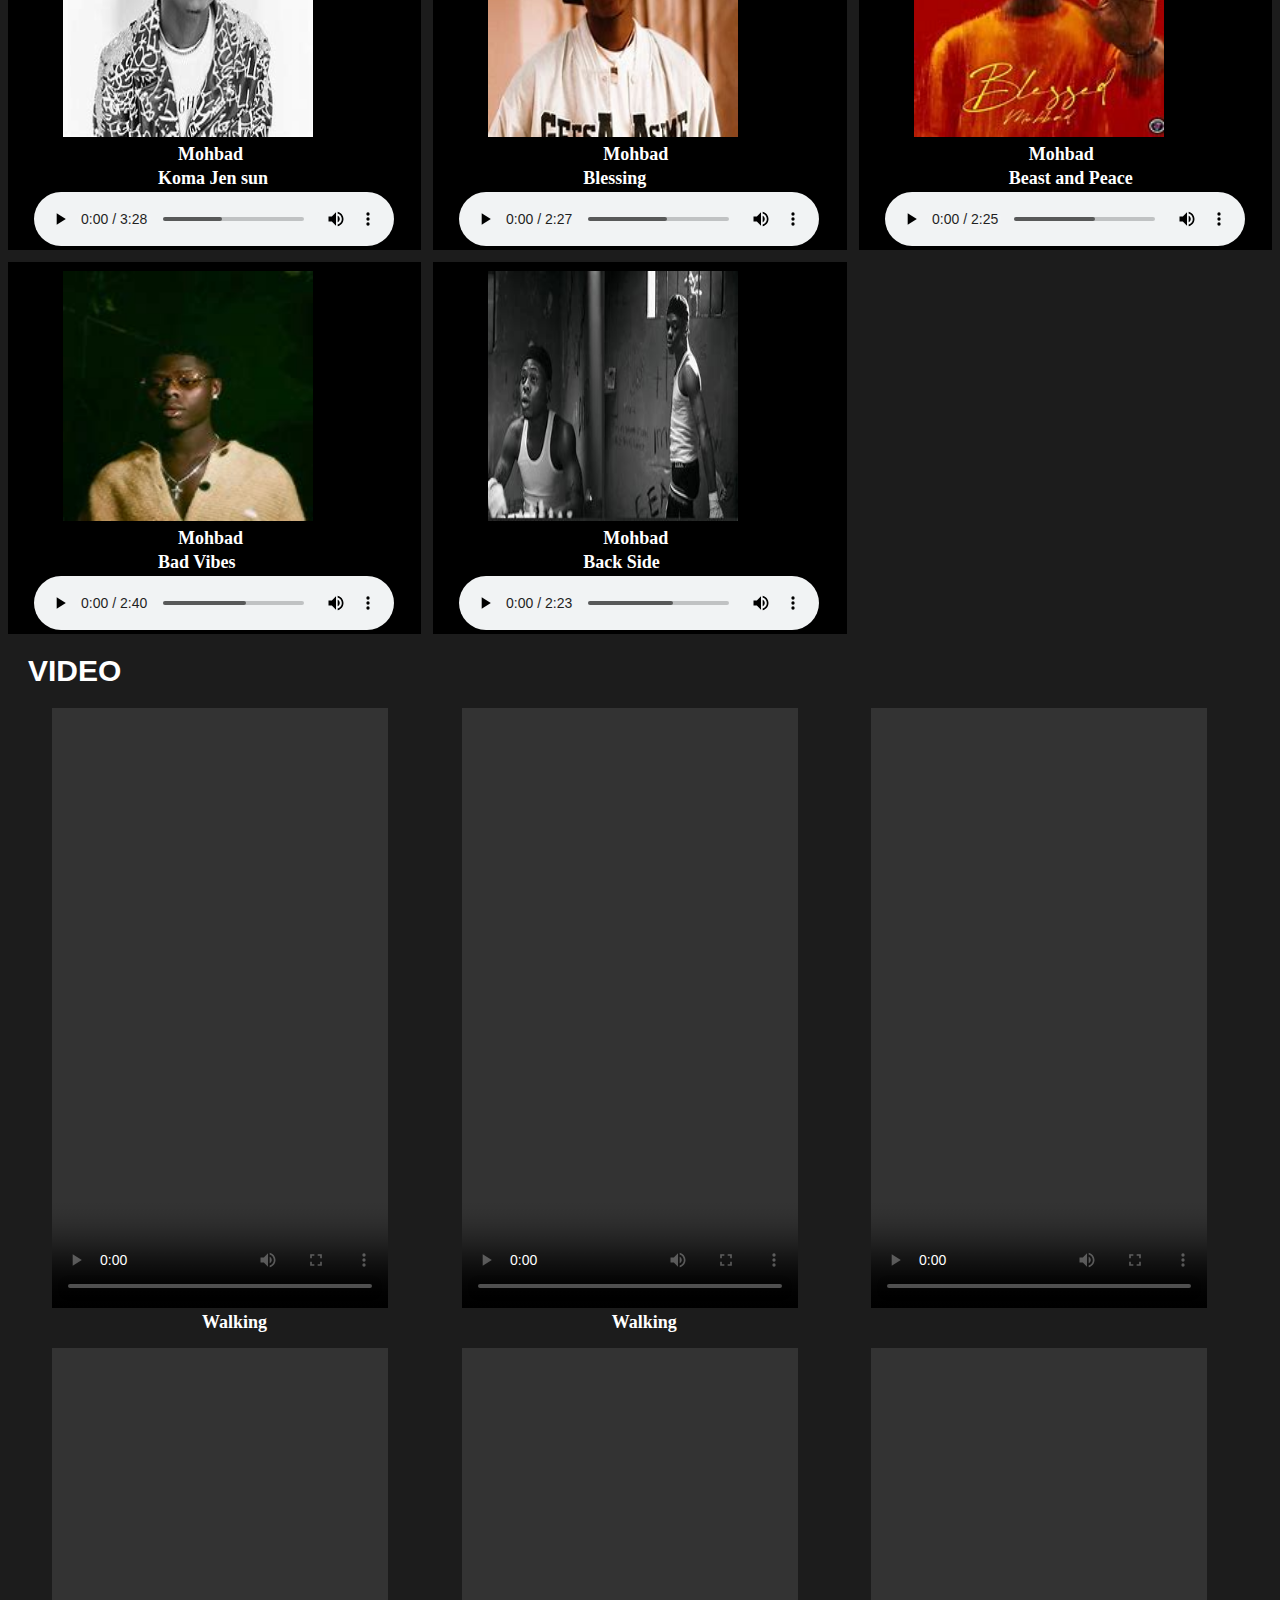
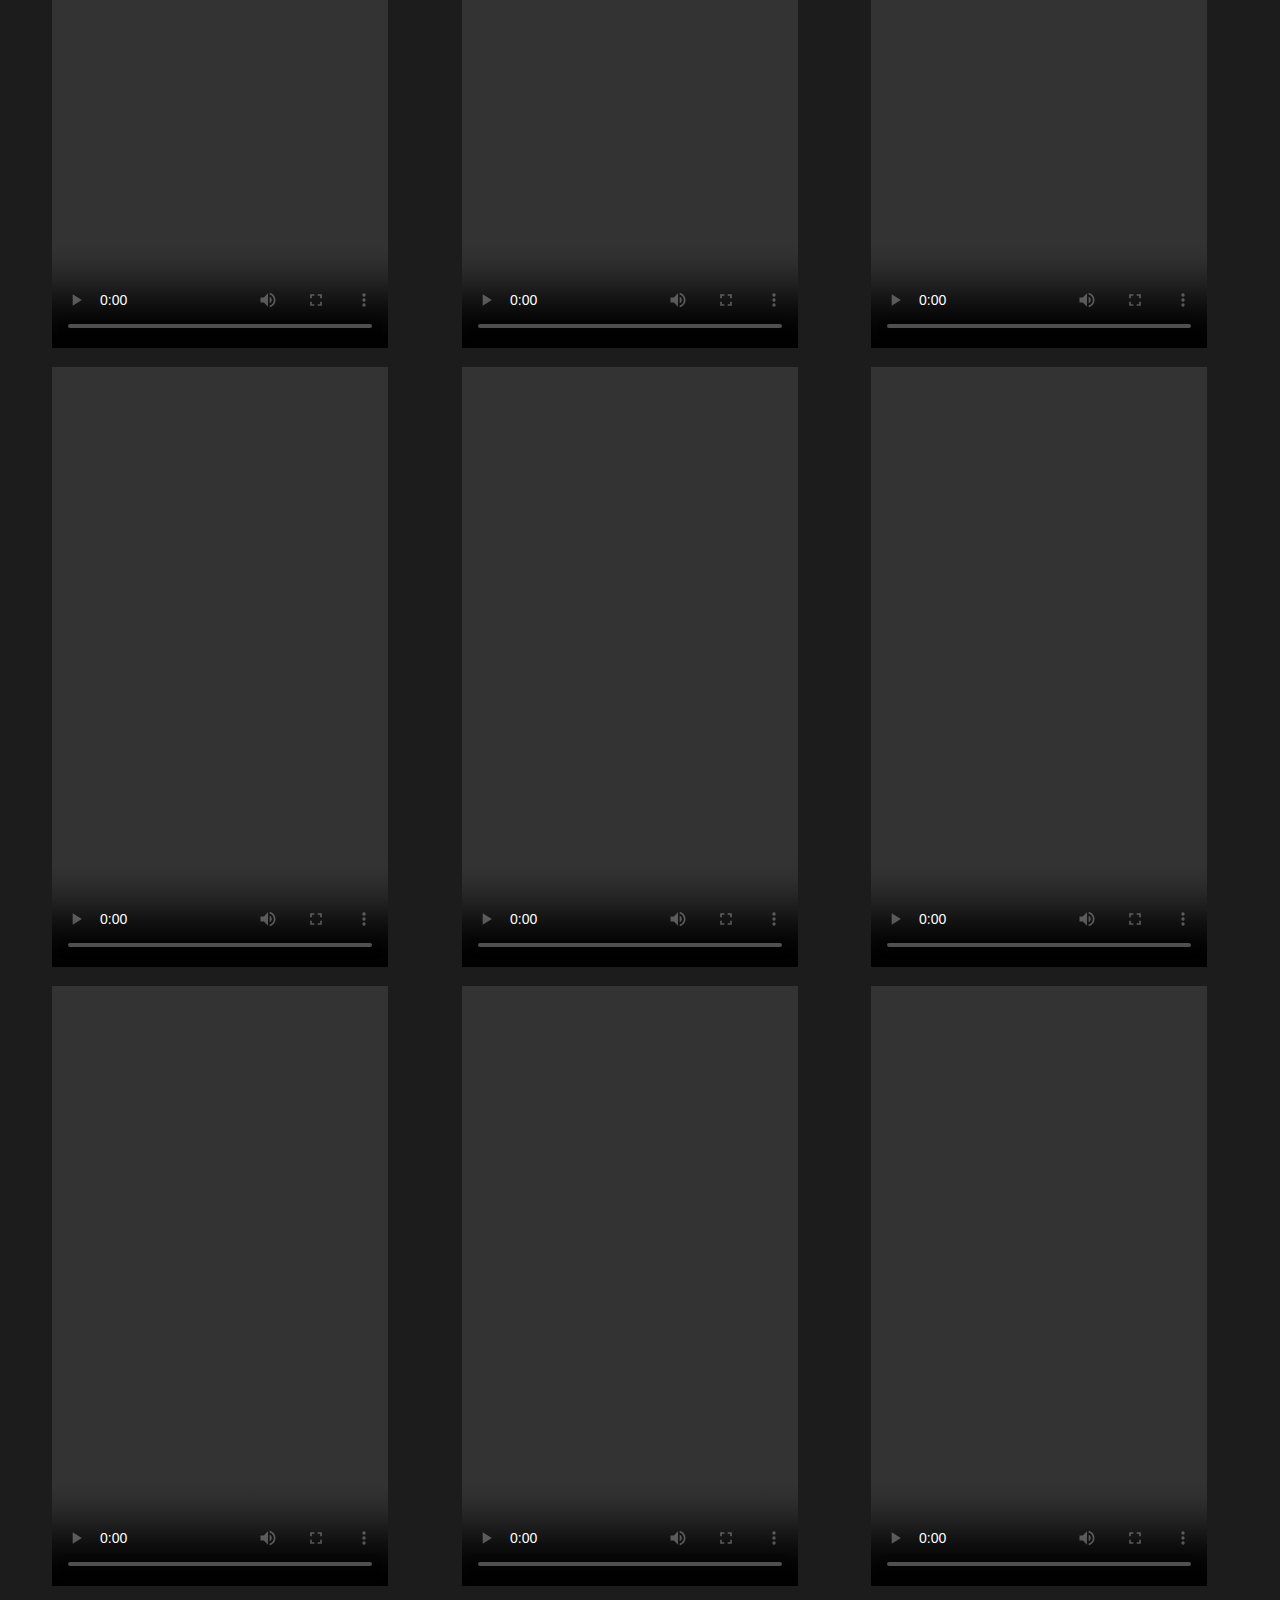
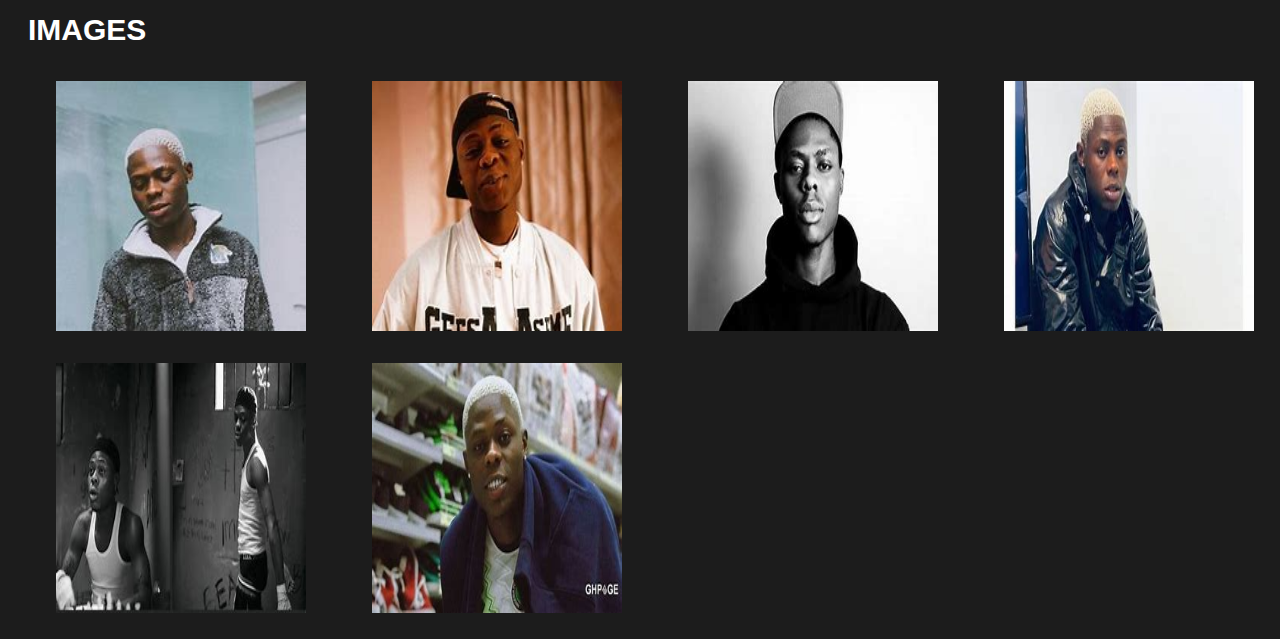
==== commit a5a1b7e0: "rv" ====
--- a/index.html
+++ b/index.html
@@ -14,6 +14,13 @@
   <body>
     <header>
       <nav>
+        <section class= "center">
+          <p class= "stand">             
+                <p class= "candlewick"> </p>
+                <p class= "blaze"> </p>
+             </p>
+          </p>
+       </section>
         <h1>MOHBAD</h1>
         <div id="nav-1">
           <li>
@@ -37,87 +44,65 @@
       <section id="section-1">
         <h3>ABOUT</h3>
         <p class="about-note">
-          <a class="a" href="">Lorem</a>MohBad is a 20-year-old Nigerian artist
-          His real name is Oluwasegun Oluwabamidele. He grew up on the streets
-          of Lagos and began his career in 201912. MohBad is a talented vocalist
-          who performs in the genres of street pop and hip-hop He is well-known
-          for his Yoruba-English mash-up singing and rapping2. MohBad has
-          released several hit singles, including “Komajensun” and officia harum
-          eligendi soluta animi atque magni. Rerum minus ipsum at quibusdam
-          deleniti, deserunt possimus? Lorem ipsum dolor sit amet consectetur
-          adipisicing elit. Quia quod reiciendis aspernatur iusto ab laudantium
-          dignissimos et eligendi commodi officia nihil obcaecati, fugiat qui
-          aperiam dolore. Est doloremque repellat delectus. Lorem, ipsum dolor
-          sit amet consectetur adipisicing elit. Sunt praesentium saepe nostrum
-          ex cupiditate. Optio quisquam voluptatem debitis dolores cumque
-          asperiores non, culpa nobis earum facilis mollitia porro laborum
-          laboriosam? Lorem ipsum dolor sit amet consectetur adipisicing elit.
-          Voluptatibus voluptate officiis eius ab eaque non, officia harum
-          eligendi soluta animi atque magni. Rerum minus ipsum at quibusdam
-          deleniti, deserunt possimus? Lorem ipsum dolor sit amet consectetur
-          adipisicing elit. Quia quod reiciendis aspernatur iusto ab laudantium
-          dignissimos et eligendi commodi officia nihil obcaecati, fugiat qui
-          aperiam dolore. Est doloremque repellat delectus. Lorem, ipsum dolor
-          sit amet consectetur adipisicing elit. Sunt praesentium saepe nostrum
-          ex cupiditate. Optio quisquam voluptatem debitis dolores cumque
-          asperiores non, culpa nobis earum facilis mollitia porro laborum
-          laboriosam? Lorem ipsum dolor sit amet consectetur adipisicing elit.
-          Voluptatibus voluptate officiis eius ab eaque non, officia harum
-          eligendi soluta animi atque magni. Rerum minus ipsum at quibusdam
-          deleniti, deserunt possimus? Lorem ipsum dolor sit amet consectetur
-          adipisicing elit. Quia quod reiciendis aspernatur iusto ab laudantium
-          dignissimos et eligendi commodi officia nihil obcaecati, fugiat qui
-          aperiam dolore. Est doloremque repellat delectus. Lorem, ipsum dolor
-          sit amet consectetur adipisicing elit. Sunt praesentium saepe nostrum
-          ex cupiditate. Optio quisquam voluptatem debitis dolores cumque
-          asperiores non, culpa nobis earum facilis mollitia porro laborum
-          laboriosam? Lorem ipsum dolor sit amet consectetur adipisicing elit.
-          Voluptatibus voluptate officiis eius ab eaque non, officia harum
-          eligendi soluta animi atque magni. Rerum minus ipsum at quibusdam
-          deleniti, deserunt possimus? Lorem ipsum dolor sit amet consectetur
-          adipisicing elit. Quia quod reiciendis aspernatur iusto ab laudantium
-          dignissimos et eligendi commodi officia nihil obcaecati, fugiat qui
-          aperiam dolore. Est doloremque repellat delectus. Lorem, ipsum dolor
-          sit amet consectetur adipisicing elit. Sunt praesentium saepe nostrum
-          ex cupiditate. Optio quisquam voluptatem debitis dolores cumque
-          asperiores non, culpa nobis earum facilis mollitia porro laborum
-          laboriosam? Lorem ipsum dolor sit amet consectetur adipisicing elit.
-          Voluptatibus voluptate officiis eius ab eaque non, officia harum
-          eligendi soluta animi atque magni. Rerum minus ipsum at quibusdam
-          deleniti, deserunt possimus? Lorem ipsum dolor sit amet consectetur
-          adipisicing elit. Quia quod reiciendis aspernatur iusto ab laudantium
-          dignissimos et eligendi commodi officia nihil obcaecati, fugiat qui
-          aperiam dolore. Est doloremque repellat delectus. Lorem, ipsum dolor
-          sit amet consectetur adipisicing elit. Sunt praesentium saepe nostrum
-          ex cupiditate. Optio quisquam voluptatem debitis dolores cumque
-          asperiores non, culpa nobis earum facilis mollitia porro laborum
-          laboriosam? Lorem ipsum dolor sit amet consectetur adipisicing elit.
-          Voluptatibus voluptate officiis eius ab eaque non, officia harum
-          eligendi soluta animi atque magni. Rerum minus ipsum at quibusdam
-          deleniti, deserunt possimus? Lorem ipsum dolor sit amet consectetur
-          adipisicing elit. Quia quod reiciendis aspernatur iusto ab laudantium
-          dignissimos et eligendi commodi officia nihil obcaecati, fugiat qui
-          aperiam dolore. Est doloremque repellat delectus. Lorem, ipsum dolor
-          sit amet consectetur adipisicing elit. Sunt praesentium saepe nostrum
-          ex cupiditate. Optio quisquam voluptatem debitis dolores cumque
-          asperiores non, culpa nobis earum facilis mollitia porro laborum
-          laboriosam? Lorem ipsum dolor sit amet consectetur adipisicing elit.
-          Voluptatibus voluptate officiis eius ab eaque non, officia harum
-          eligendi soluta animi atque magni. Rerum minus ipsum at quibusdam
-          deleniti, deserunt possimus? Lorem ipsum dolor sit amet consectetur
-          adipisicing elit. Quia quod reiciendis aspernatur iusto ab laudantium
-          dignissimos et eligendi commodi officia nihil obcaecati, fugiat qui
-          aperiam dolore. Est doloremque repellat delectus. Lorem, ipsum dolor
-          sit amet consectetur adipisicing elit. Sunt praesentium saepe nostrum
-          ex cupiditate. Optio quisquam voluptatem debitis dolores cumque
-          asperiores non, culpa nobis earum facilis mollitia porro laborum
-          laboriosam? Lorem ipsum dolor sit amet consectetur adipisicing elit.
-          Voluptatibus voluptate officiis eius ab eaque non, officia harum
-          eligendi soluta animi atque magni. Rerum minus ipsum at quibusdam
-          deleniti, deserunt possimus? Lorem ipsum dolor sit amet consectetur
-          adipisicing elit. Quia quod reiciendis aspernatur iusto ab laudantium
-          dignissimos et eligendi commodi officia nihil obcaecati, fugiat qui
-          aperiam dolore. Est doloremque repellat delectus.
+          <a class="a" href="">Lorem</a>Ilerioluwa Oladimeji Aloba (8 June 1996
+          – 12 September 2023), known professionally as MohBad, was a Nigerian
+          rapper, singer, and songwriter from Lagos. He was formerly signed to
+          Naira Marley's Marlian Records and left the label in 2022. He was best
+          known for his hit singles "Ponmo, Feel Good", and "KPK (Ko Por Ke)"
+          (You Will Always Be Remembered) with Rexxie which was nominated three
+          times for The Headies awards 2022.Ilerioluwa Oladimeji Aloba was born
+          in Ketu, Lagos state, Nigeria.MohBad released his debut album, Light,
+          in the fourth quarter of 2020 as a follow-up to his viral song
+          "Ponmo," which featured Naira Marley and Lil Kesh.[4][unreliable
+          source?] MohBad was nominated five times for The Beatz Awards 2021.[5]
+          MohBad was listed in Audiomack's top 21 Afrobeat artists of 2021.[6]
+          In 2022, he released Peace, produced by Rexxie.[7] He peaked on
+          TurnTable charts top 50 in 2021 and top 100 in 2022.[8] Peace record
+          also peaked number one Apple Music Chart Nigeria.Mohbad's EP Blessed,
+          his first after leaving Marlian Records World, was released in June
+          2023 under his own label, Imolenization. The eight songs on the
+          20-minute EP featured Nigerian artists Zlatan and Bella Shmurda, and
+          producers Niphkeys and Timi Jay. The album charted at number one on
+          Apple Music in Nigeria the week it was released, and subsequently,
+          immediately after his death.MohBad issued his first EP, Light, after
+          agreeing to a record deal with Marlian Records World in 2019. The
+          eight songs on the EP feature Davido, Naira Marley, and Lil Kesh.[12]
+          Naira Marley served as executive producer for the eight-track EP,
+          which also bears the production stamps of SB, Rexxie, P.Beat, and
+          Austin Sinister. In February 2022, the National Drug Law Enforcement
+          Agency (NDLEA) arrested MohBad, Zinoleesky, and four others at their
+          home in Lekki, Lagos for possession of illegal substances that
+          included MDMA and cannabis.[14][15][16] Some viral videos on social
+          media showed NDLEA operatives breaking into the musicians’ home in the
+          Lekki district of Lagos State in the early hours of Thursday
+          morning.[17] According to witnesses, the officials carried out the
+          arrest without any search warrants and mistreated the Marlian singers.
+          The NDLEA officers were seen hitting the musicians with clubs and
+          shooting into the air, forcing them into waiting trucks.[18] NDLEA
+          confirmed the raid, stating "our men raided an area in Idado estate
+          where Naira Marley’s boys stay."[19] According to a spokesperson for
+          the NDLEA, cannabis and MDMA was found in their apartment and car.[20]
+          MohBad, Zinoleesky, and four others were later released. After two
+          years, he announced his departure from Marlian Records. On 5 October
+          2022, MohBad accused his manager, singer Naira Marley, of assault and
+          stated that his former boss ordered people to beat him up after he
+          announced his intention to employ a different manager to handle his
+          music and business affairs.[22][23][24] After MohBad's death, it was
+          reported that he had filed a police report in June 2023 alleging that
+          Samson Erinfolami Balogun, a music promoter nicknamed "Sam Larry" and
+          a known associate of Marley's, had assaulted him and destroyed some of
+          his property. In the report, MohBad said that Larry had interrupted a
+          video shoot, leading a group of 15 men armed with firearms and
+          cutlasses who claimed to work for monarch Oba Elegushi.[25] Police
+          later said MohBad had not attended a subsequent meeting to address the
+          allegations, and that Balogun and others accused of the assault had
+          then filed a defamation complaint.[26] Elegushi released a statement
+          distancing himself from Balogun and expressing condolences on MohBad's
+          death. MohBad and his wife, Wunmi, had one son.[28] MohBad died after
+          allegedly being treated for an infection on 12 September 2023, at the
+          age of 27.[29][30] Police subsequently announced they would
+          investigate the circumstances of the singer's death.Rest in Light
+          Mohbad
         </p>
       </section>
       <section id="section-2">
@@ -228,52 +213,52 @@
         <h3>VIDEO</h3>
         <div id="video-1">
           <div id="video-2" class="video-3">
-            <video src="./Media//IMIN6889.MP4" controls></video>
+            <video s alt="Media Currently Unavailable" controls></video>
             <p class="video-text-1">Walking</p>
           </div>
           <div id="video-2" class="video-3">
-            <video src="./Media/JGCI7104.MP4" controls></video>
+            <video alt="Media Currently Unavailable" controls></video>
             <p class="audio-text-1">Walking</p>
           </div>
           <div id="video-2" class="video-3">
-            <video src="./Media/JLBP6639.MP4" controls></video>
-            <p class="audio-text-1">Walking</p>
-          </div>
-          <div id="video-2" class="video-3">
-            <video src="./Media/JZGZ4580.MP4" controls></video>
-            <p class="video-text-1">Walking</p>
-          </div>
-          <div id="video-2" class="video-3">
-            <video src="./Media/KKLV8634.MP4" controls></video>
-            <p class="video-text-1">Walking</p>
-          </div>
-          <div id="video-2" class="video-3">
-            <video src="./Media/MYTH3521.MP4" controls></video>
-            <p class="video-text-1">Walking</p>
-          </div>
-          <div id="video-2" class="video-3">
-            <video src="./Media/NAFO7541.MP4" controls></video>
-            <p class="audio-text-1">Walking</p>
-          </div>
-          <div id="video-2" class="video-3">
-            <video src="./Media/NDUT0366.MP4" controls></video>
-            <p class="audio-text-1">Walking</p>
-          </div>
-          <div id="video-2" class="video-3">
-            <video src="./Media/JZGZ4580.MP4" controls></video>
-            <p class="video-text-1">Walking</p>
-          </div>
-          <div id="video-2" class="video-3">
-            <video src="./Media/NIAN9178.MP4" controls></video>
-            <p class="video-text-1">Walking</p>
-          </div>
-          <div id="video-2" class="video-3">
-            <video src="./Media/PEWF5743.MP4" controls></video>
-            <p class="video-text-1">Walking</p>
-          </div>
-          <div id="video-2" class="video-3">
-            <video src="./Media/KKLV8634.MP4" controls></video>
-            <p class="video-text-1">Walking</p>
+            <video alt="Media Currently Unavailable" controls></video>
+            <p class="audio-text-1"></p>
+          </div>
+          <div id="video-2" class="video-3">
+            <video alt="Media Currently Unavailable" controls></video>
+            <p class="video-text-1"></p>
+          </div>
+          <div id="video-2" class="video-3">
+            <video alt="Media Currently Unavailable" controls></video>
+            <p class="video-text-1"></p>
+          </div>
+          <div id="video-2" class="video-3">
+            <video alt="Media Currently Unavailable" controls></video>
+            <p class="video-text-1"></p>
+          </div>
+          <div id="video-2" class="video-3">
+            <video alt="Media Currently Unavailable" controls></video>
+            <p class="audio-text-1"></p>
+          </div>
+          <div id="video-2" class="video-3">
+            <video alt="Media Currently Unavailable" controls></video>
+            <p class="audio-text-1"></p>
+          </div>
+          <div id="video-2" class="video-3">
+            <video alt="Media Currently Unavailable" controls></video>
+            <p class="video-text-1"></p>
+          </div>
+          <div id="video-2" class="video-3">
+            <video alt="Media Currently Unavailable" controls></video>
+            <p class="video-text-1"></p>
+          </div>
+          <div id="video-2" class="video-3">
+            <video alt="Media Currently Unavailable" controls></video>
+            <p class="video-text-1"></p>
+          </div>
+          <div id="video-2" class="video-3">
+            <video alt="Media Currently Unavailable" controls></video>
+            <p class="video-text-1"></p>
           </div>
         </div>
       </section>
--- a/index.css
+++ b/index.css
@@ -7,8 +7,9 @@
     "Lucida Sans Unicode", Geneva, Verdana, sans-serif;
   color: rgba(255, 255, 255, 0.521);
   font-size: 34px;
-  margin: 3px;
+  margin: 2px 695px 3px 3px;
   font-weight: bolder;
+  height: 20px;
 }
 h3 {
   color: white;
@@ -25,8 +26,6 @@
 nav {
   display: flex;
   background-color: black;
-  justify-content: space-between;
-  align-items: center;
   padding: 0px 20px;
 }
 #nav-1 {
@@ -146,7 +145,7 @@
       "Lucida Sans Unicode", Geneva, Verdana, sans-serif;
     color: rgba(255, 255, 255, 0.521);
     font-size: 16px;
-    margin: 3px 3px 3px 10px;
+    margin: 3px 86px 3px 10px;
     font-weight: bolder;
   }
   h3 {
@@ -284,3 +283,108 @@
 div#img-2 {
   padding: 9px 9px 9px 43px;
 }
+/* /* ///////////////////////////////////// */
+.center {
+  width: 9px;
+  margin: 2px auto 2px;
+  height: 20px;
+}
+.stand {
+  position: relative;
+  margin: 11rem auto 0;
+  width: 30px;
+  height: 0px;
+}
+.wax {
+  bottom: 0;
+  top: 53px;
+  left: 7%;
+  width: 23px;
+  height: 27px;
+  border-radius: 150px / 40px;
+  box-shadow: inset 10px -40px 20px 10px rgba(0, 0.3, 0.7, 0.3),
+    inset -50px 0 60px 10px rgba(0, 1, 2.5, 0.7);
+  background: #190f02;
+  background: white;
+  position: absolute;
+}
+.flutter {
+  width: 40px;
+  height: 26px;
+  left: 4%;
+  top: -1rem;
+  bottom: 124%;
+  transform: translate(-40%);
+  border-radius: 50%;
+  background: #ff4900;
+  filter: blur(40px);
+  animation: flutter 0.2s infinite;
+  position: absolute;
+}
+@keyframes flutter {
+  40% {
+    opacity: 0.6;
+  }
+}
+.candlewick {
+  width: 6px;
+  height: 23px;
+  position: absolute;
+  top: 1.9rem;
+  left: 9.3%;
+  z-index: 1;
+  border-radius: 30% 30% 10% 5%;
+  transform: translate(-50%);
+  background: #131312;
+  background: linear-gradient(#d6894a, #4b532c, #131312, brown, #e8cb31 70%);
+}
+.blaze {
+  width: 15px;
+  height: 0px;
+  left: 9%;
+  top: -1rem;
+  position: absolute;
+  transform-origin: 52% 20%;
+  transform: translate(-40%);
+  border-radius: 51% 55% 22% 20%;
+  background: rgba(254, 254, 254, 1);
+  background: linear-gradient(white 70%, transparent);
+  animation: blaze1 5s linear infinite, blaze2 6s linear infinite;
+  margin: 20px 0px 3px 3px;
+}
+@keyframes blaze2 {
+  0% {
+    transform: translate(-40%) rotate(-3deg);
+  }
+  50% {
+    transform: translate(-40%) rotate(3deg);
+  }
+  100% {
+    transform: translate(-40%) rotate(-3deg);
+  }
+}
+@keyframes blaze1 {
+  0%,
+  100% {
+    height: 38px;
+  }
+  50% {
+    height: 36px;
+  }
+  100% {
+    height: 38px;
+  }
+}
+.blue {
+  width: 20px;
+  height: 20px;
+  position: absolute;
+  border-radius: 51% 51% 45% 45%;
+  left: 8%;
+  top: 1rem;
+  transform: translate(-40%);
+  background: rgba(1, 123, 253, 0.6);
+  box-shadow: 1px -30px 40px 1px #dc8a0c, 1px 40px 50px 1px #dc8a0c,
+    inset 4px 1px 5px 1px rgba(1, 123, 253, 0.7),
+    inset -2px 1px 3px 1px rgba(1, 123, 253, 0.7);
+}
